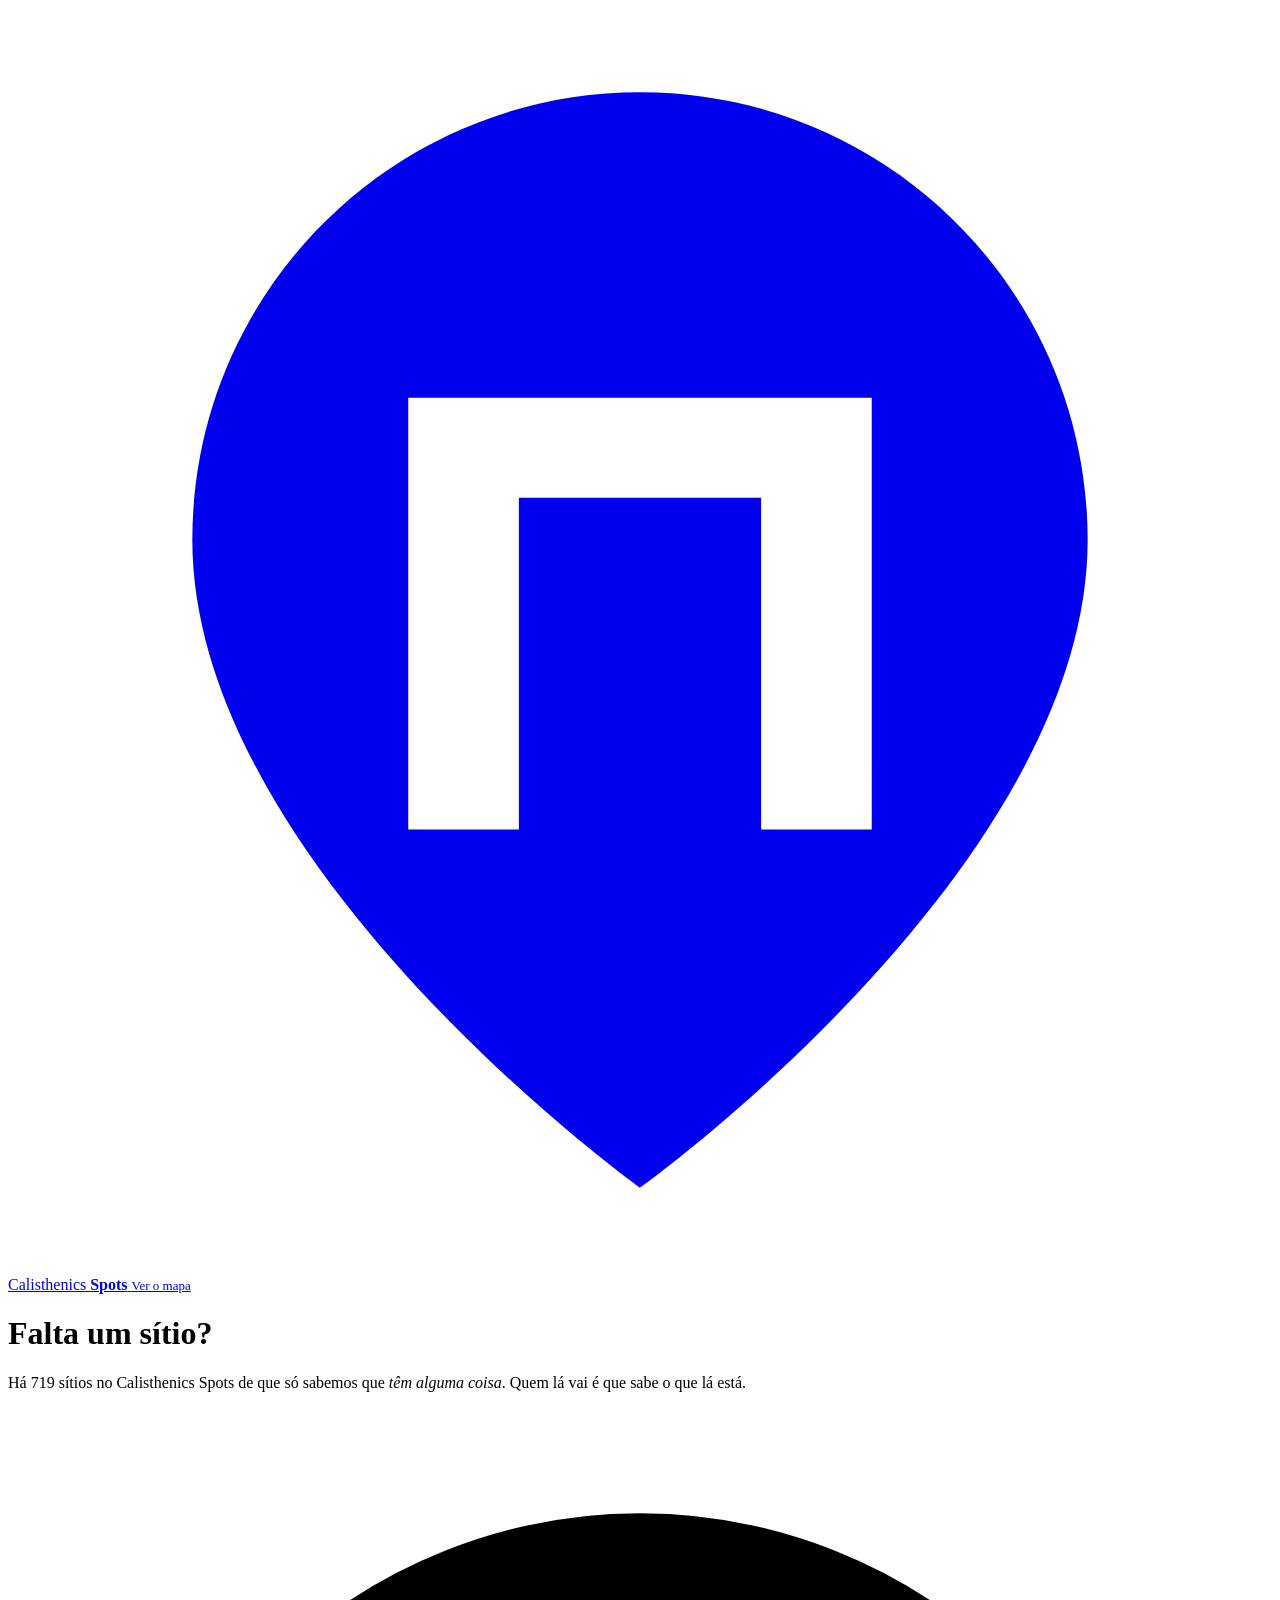
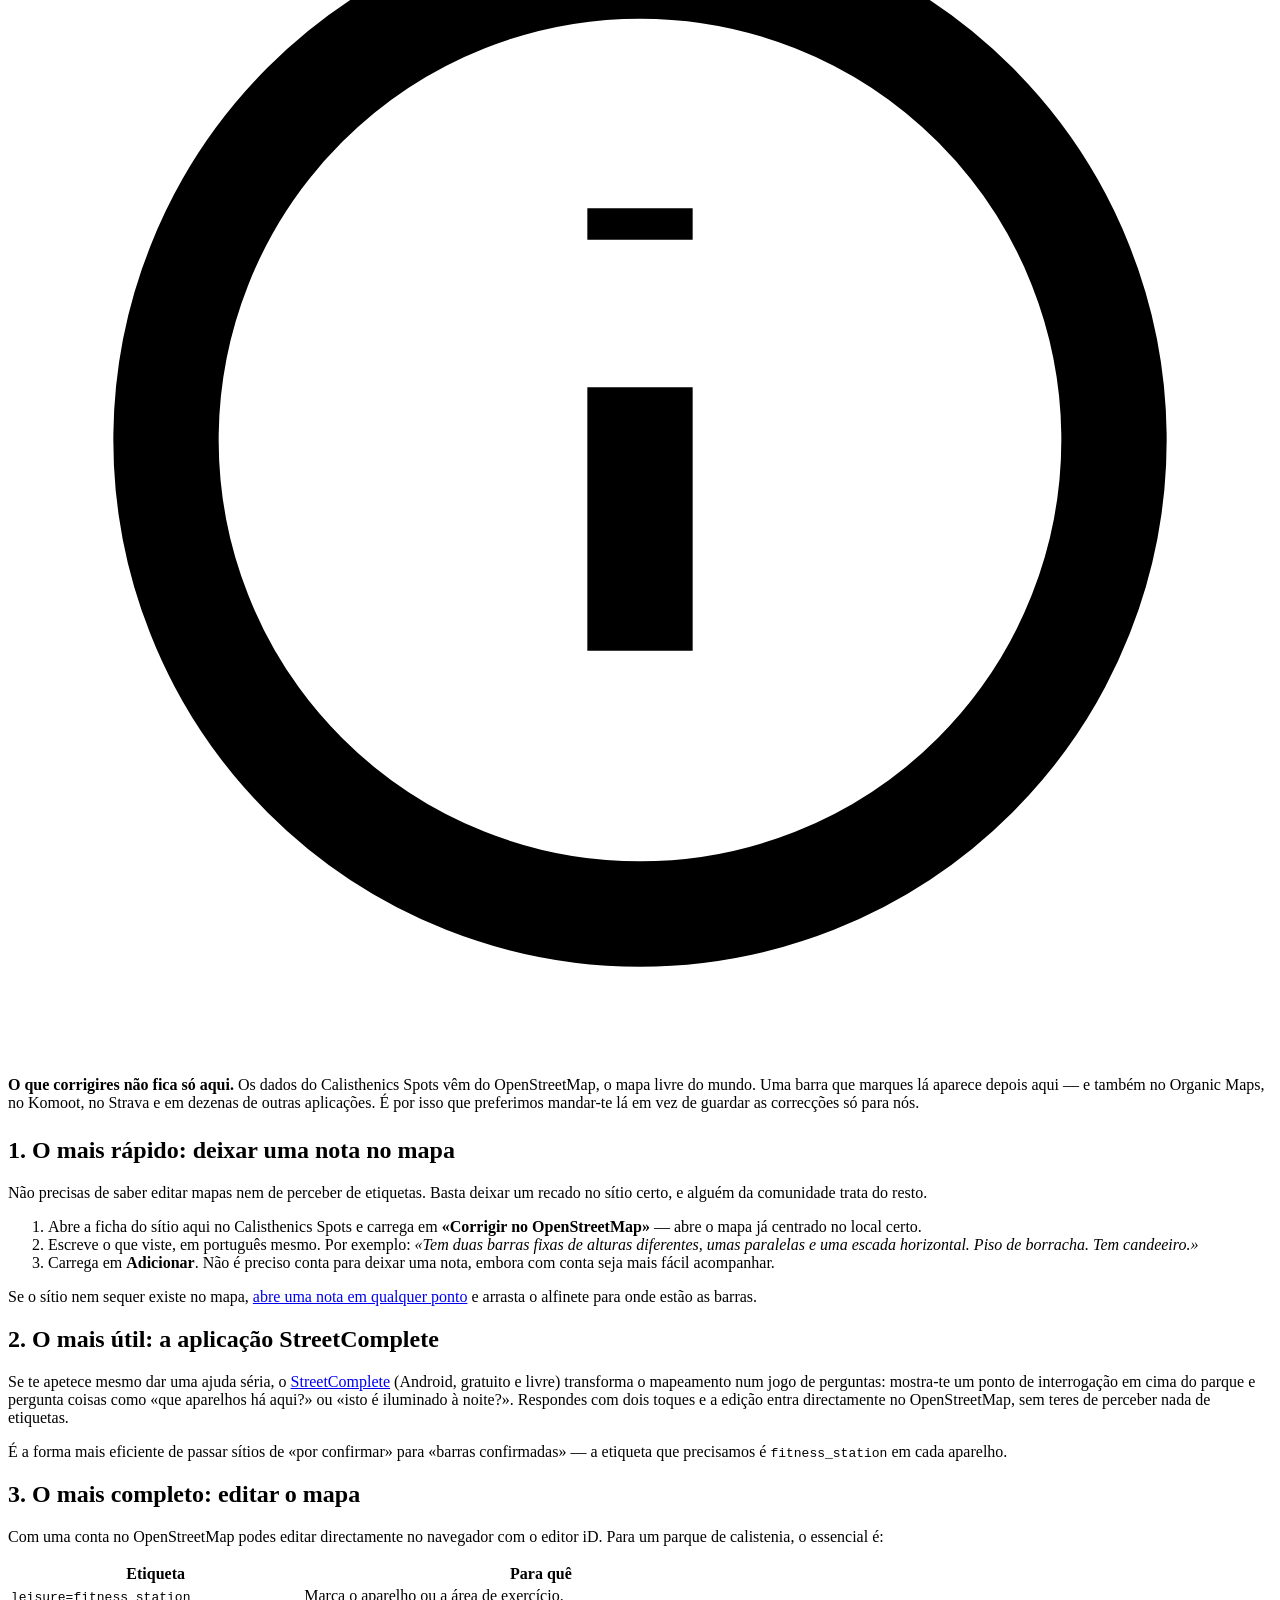
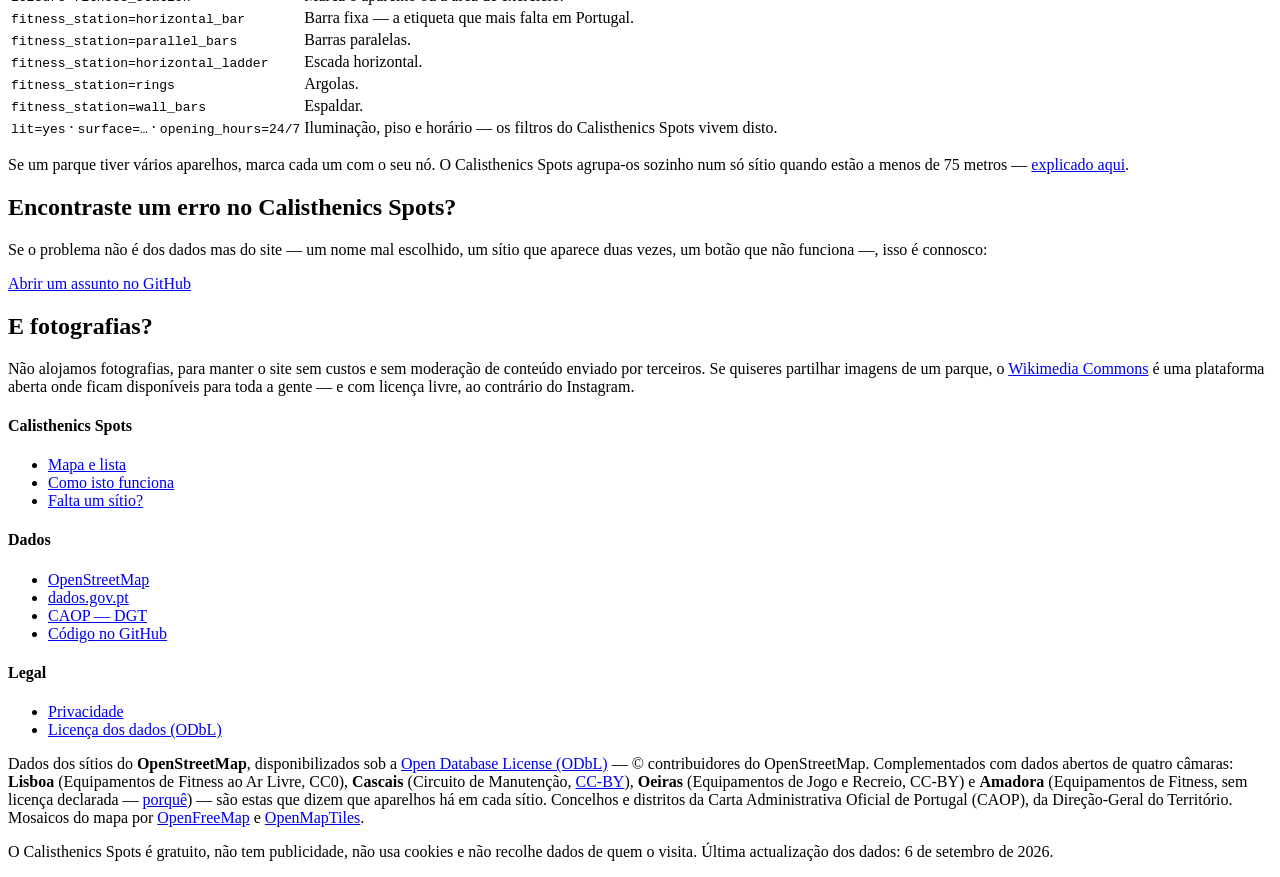
==== contribuir/index.html @ 6b3bb09b "Mais 42 sítios e mais 18 com barras confirmadas Três frentes, por ordem do que rendeu:  A AMADORA. P" ====
<!doctype html>
<html lang="pt-PT">
<head>
<meta charset="utf-8">
<meta name="viewport" content="width=device-width, initial-scale=1, viewport-fit=cover">
<title>Falta um sítio? — Calisthenics Spots</title>
<meta name="description" content="Como acrescentar barras que faltam, confirmar o equipamento de um sítio ou corrigir um erro no Calisthenics Spots.">
<link rel="canonical" href="https://renatovalente5.github.io/calisthenics-spots/contribuir/">
<meta name="theme-color" content="#F6F3EE" media="(prefers-color-scheme: light)">
<meta name="theme-color" content="#110F15" media="(prefers-color-scheme: dark)">
<meta name="color-scheme" content="light dark">
<meta property="og:type" content="article">
<meta property="og:title" content="Falta um sítio? — Calisthenics Spots">
<meta property="og:description" content="Três formas de melhorar o mapa, da mais rápida à mais completa.">
<meta property="og:url" content="https://renatovalente5.github.io/calisthenics-spots/contribuir/">
<link rel="icon" href="/calisthenics-spots/assets/img/pino.svg" type="image/svg+xml">
<link rel="stylesheet" href="/calisthenics-spots/assets/css/app.css?v=040e041e">
</head>
<body>
<header class="topo">
  <a class="marca" href="/calisthenics-spots/" aria-label="Calisthenics Spots, página inicial">
    <svg class="marca__pino" viewBox="0 0 24 24" aria-hidden="true">
      <path fill="currentColor" fill-rule="evenodd" d="M12 1.6c-4.7 0-8.5 3.8-8.5 8.5 0 6.2 8.5 12.3 8.5 12.3s8.5-6.1 8.5-12.3c0-4.7-3.8-8.5-8.5-8.5zM7.6 7.4H16.4V15.6H14.3V9.3H9.7V15.6H7.6Z"/>
    </svg>
    <span class="marca__nome">Calisthenics <b>Spots</b></span>
  </a>
  <span style="flex:1 1 auto"></span>
  <a class="botao botao--fantasma" href="/calisthenics-spots/" style="height:36px;font-size:.8125rem">Ver o mapa</a>
</header>

<main class="texto">
  <h1>Falta um sítio?</h1>
  <p class="sub">Há 719 sítios no Calisthenics Spots de que só sabemos que
  <em>têm alguma coisa</em>. Quem lá vai é que sabe o que lá está.</p>

  <div class="aviso" style="margin-bottom:1.6rem">
    <svg viewBox="0 0 24 24" fill="none" stroke="currentColor" stroke-width="2" aria-hidden="true"><circle cx="12" cy="12" r="9"/><path d="M12 11v5M12 7.6v.6"/></svg>
    <span><strong>O que corrigires não fica só aqui.</strong> Os dados do Calisthenics Spots
    vêm do OpenStreetMap, o mapa livre do mundo. Uma barra que marques lá aparece
    depois aqui — e também no Organic Maps, no Komoot, no Strava e em dezenas de
    outras aplicações. É por isso que preferimos mandar-te lá em vez de guardar as
    correcções só para nós.</span>
  </div>

  <h2>1. O mais rápido: deixar uma nota no mapa</h2>
  <p>Não precisas de saber editar mapas nem de perceber de etiquetas. Basta deixar
  um recado no sítio certo, e alguém da comunidade trata do resto.</p>
  <ol>
    <li>Abre a ficha do sítio aqui no Calisthenics Spots e carrega em
      <strong>«Corrigir no OpenStreetMap»</strong> — abre o mapa já centrado no
      local certo.</li>
    <li>Escreve o que viste, em português mesmo. Por exemplo:
      <em>«Tem duas barras fixas de alturas diferentes, umas paralelas e uma
      escada horizontal. Piso de borracha. Tem candeeiro.»</em></li>
    <li>Carrega em <strong>Adicionar</strong>. Não é preciso conta para deixar uma
      nota, embora com conta seja mais fácil acompanhar.</li>
  </ol>
  <p>Se o sítio nem sequer existe no mapa,
  <a href="https://www.openstreetmap.org/note/new" rel="noopener">abre uma nota
  em qualquer ponto</a> e arrasta o alfinete para onde estão as barras.</p>

  <h2>2. O mais útil: a aplicação StreetComplete</h2>
  <p>Se te apetece mesmo dar uma ajuda séria, o
  <a href="https://streetcomplete.app/" rel="noopener">StreetComplete</a> (Android,
  gratuito e livre) transforma o mapeamento num jogo de perguntas: mostra-te um
  ponto de interrogação em cima do parque e pergunta coisas como «que aparelhos
  há aqui?» ou «isto é iluminado à noite?». Respondes com dois toques e a edição
  entra directamente no OpenStreetMap, sem teres de perceber nada de etiquetas.</p>
  <p>É a forma mais eficiente de passar sítios de «por confirmar» para «barras
  confirmadas» — a etiqueta que precisamos é <code>fitness_station</code> em cada
  aparelho.</p>

  <h2>3. O mais completo: editar o mapa</h2>
  <p>Com uma conta no OpenStreetMap podes editar directamente no navegador com o
  editor iD. Para um parque de calistenia, o essencial é:</p>
  <div class="tabela-rolar">
  <table>
    <thead><tr><th>Etiqueta</th><th>Para quê</th></tr></thead>
    <tbody>
      <tr><td><code>leisure=fitness_station</code></td><td>Marca o aparelho ou a área de exercício.</td></tr>
      <tr><td><code>fitness_station=horizontal_bar</code></td><td>Barra fixa — a etiqueta que mais falta em Portugal.</td></tr>
      <tr><td><code>fitness_station=parallel_bars</code></td><td>Barras paralelas.</td></tr>
      <tr><td><code>fitness_station=horizontal_ladder</code></td><td>Escada horizontal.</td></tr>
      <tr><td><code>fitness_station=rings</code></td><td>Argolas.</td></tr>
      <tr><td><code>fitness_station=wall_bars</code></td><td>Espaldar.</td></tr>
      <tr><td><code>lit=yes</code> · <code>surface=…</code> · <code>opening_hours=24/7</code></td>
        <td>Iluminação, piso e horário — os filtros do Calisthenics Spots vivem disto.</td></tr>
    </tbody>
  </table>
  </div>
  <p>Se um parque tiver vários aparelhos, marca cada um com o seu nó. O Calisthenics Spots
  agrupa-os sozinho num só sítio quando estão a menos de 75 metros —
  <a href="/calisthenics-spots/sobre/">explicado aqui</a>.</p>

  <h2>Encontraste um erro no Calisthenics Spots?</h2>
  <p>Se o problema não é dos dados mas do site — um nome mal escolhido, um sítio
  que aparece duas vezes, um botão que não funciona —, isso é connosco:</p>
  <p><a class="botao" href="https://github.com/renatovalente5/calisthenics-spots/issues/new" rel="noopener">
    Abrir um assunto no GitHub</a></p>

  <h2>E fotografias?</h2>
  <p>Não alojamos fotografias, para manter o site sem custos e sem moderação de
  conteúdo enviado por terceiros. Se quiseres partilhar imagens de um parque, o
  <a href="https://commons.wikimedia.org/" rel="noopener">Wikimedia Commons</a>
  é uma plataforma aberta onde ficam disponíveis para toda a gente — e com
  licença livre, ao contrário do Instagram.</p>
</main>

<footer class="rodape">
  <div class="rodape__grelha">
    <div>
      <h4>Calisthenics Spots</h4>
      <ul>
        <li><a href="/calisthenics-spots/">Mapa e lista</a></li>
        <li><a href="/calisthenics-spots/sobre/">Como isto funciona</a></li>
        <li><a href="/calisthenics-spots/contribuir/">Falta um sítio?</a></li>
      </ul>
    </div>
    <div>
      <h4>Dados</h4>
      <ul>
        <li><a href="https://www.openstreetmap.org/" rel="noopener">OpenStreetMap</a></li>
        <li><a href="https://dados.gov.pt/" rel="noopener">dados.gov.pt</a></li>
        <li><a href="https://www.dgterritorio.gov.pt/cartografia/cartografia-tematica/caop" rel="noopener">CAOP — DGT</a></li>
        <li><a href="https://github.com/renatovalente5/calisthenics-spots" rel="noopener">Código no GitHub</a></li>
      </ul>
    </div>
    <div>
      <h4>Legal</h4>
      <ul>
        <li><a href="/calisthenics-spots/privacidade/">Privacidade</a></li>
        <li><a href="https://opendatacommons.org/licenses/odbl/1-0/" rel="noopener">Licença dos dados (ODbL)</a></li>
      </ul>
    </div>
  </div>
  <div class="rodape__fim">
    <p>Dados dos sítios do <strong>OpenStreetMap</strong>, disponibilizados sob a
    <a href="https://opendatacommons.org/licenses/odbl/1-0/" rel="noopener">Open Database License (ODbL)</a>
    — © contribuidores do OpenStreetMap. Complementados com dados abertos de quatro
    câmaras: <strong>Lisboa</strong> (Equipamentos de Fitness ao Ar Livre, CC0),
    <strong>Cascais</strong> (Circuito de Manutenção,
    <a href="https://creativecommons.org/licenses/by/4.0/deed.pt" rel="noopener">CC-BY</a>),
    <strong>Oeiras</strong> (Equipamentos de Jogo e Recreio, CC-BY) e
    <strong>Amadora</strong> (Equipamentos de Fitness, sem licença declarada —
    <a href="/calisthenics-spots/sobre/">porquê</a>) —
    são estas que dizem que aparelhos há em cada sítio.
    Concelhos e distritos da Carta Administrativa
    Oficial de Portugal (CAOP), da Direção-Geral do Território. Mosaicos do mapa por
    <a href="https://openfreemap.org/" rel="noopener">OpenFreeMap</a> e
    <a href="https://openmaptiles.org/" rel="noopener">OpenMapTiles</a>.</p>
    <p>O Calisthenics Spots é gratuito, não tem publicidade, não usa cookies e não recolhe
    dados de quem o visita. Última actualização dos dados: 6 de setembro de 2026.</p>
  </div>
</footer>
</body>
</html>
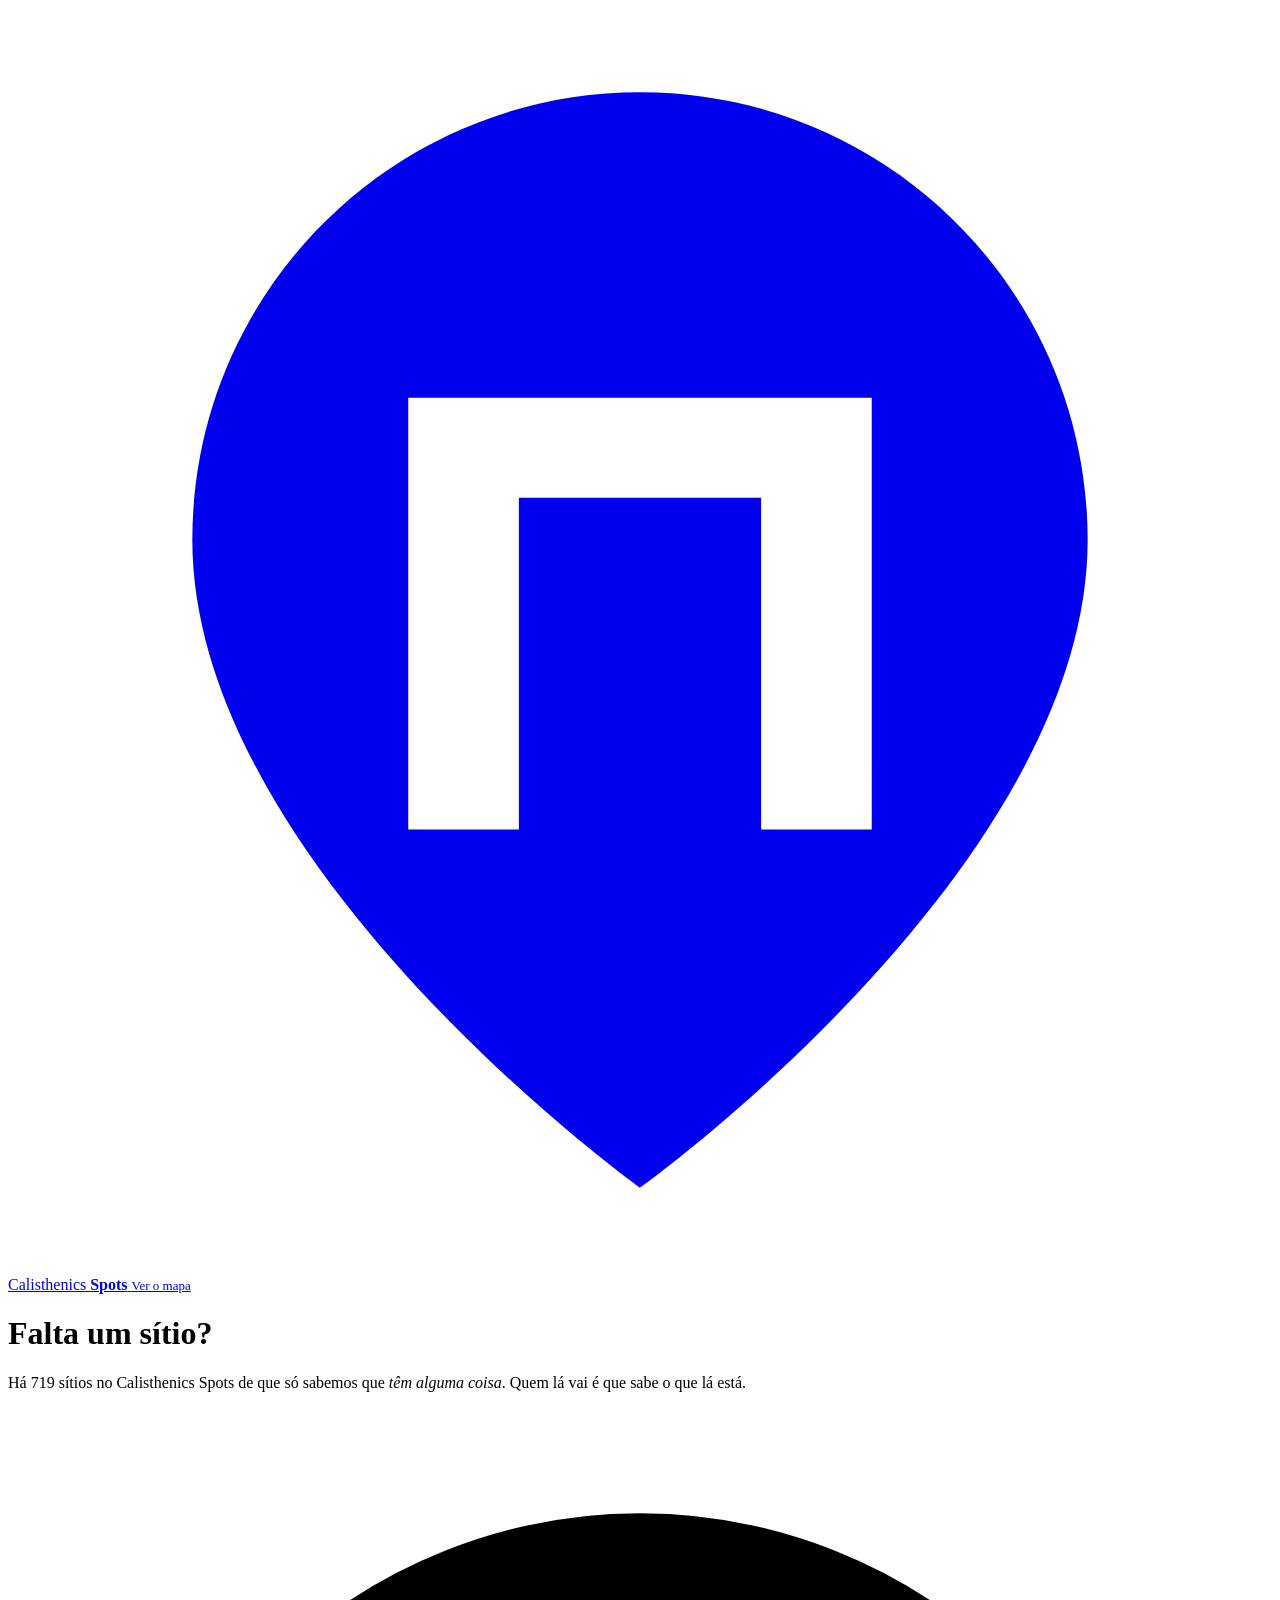
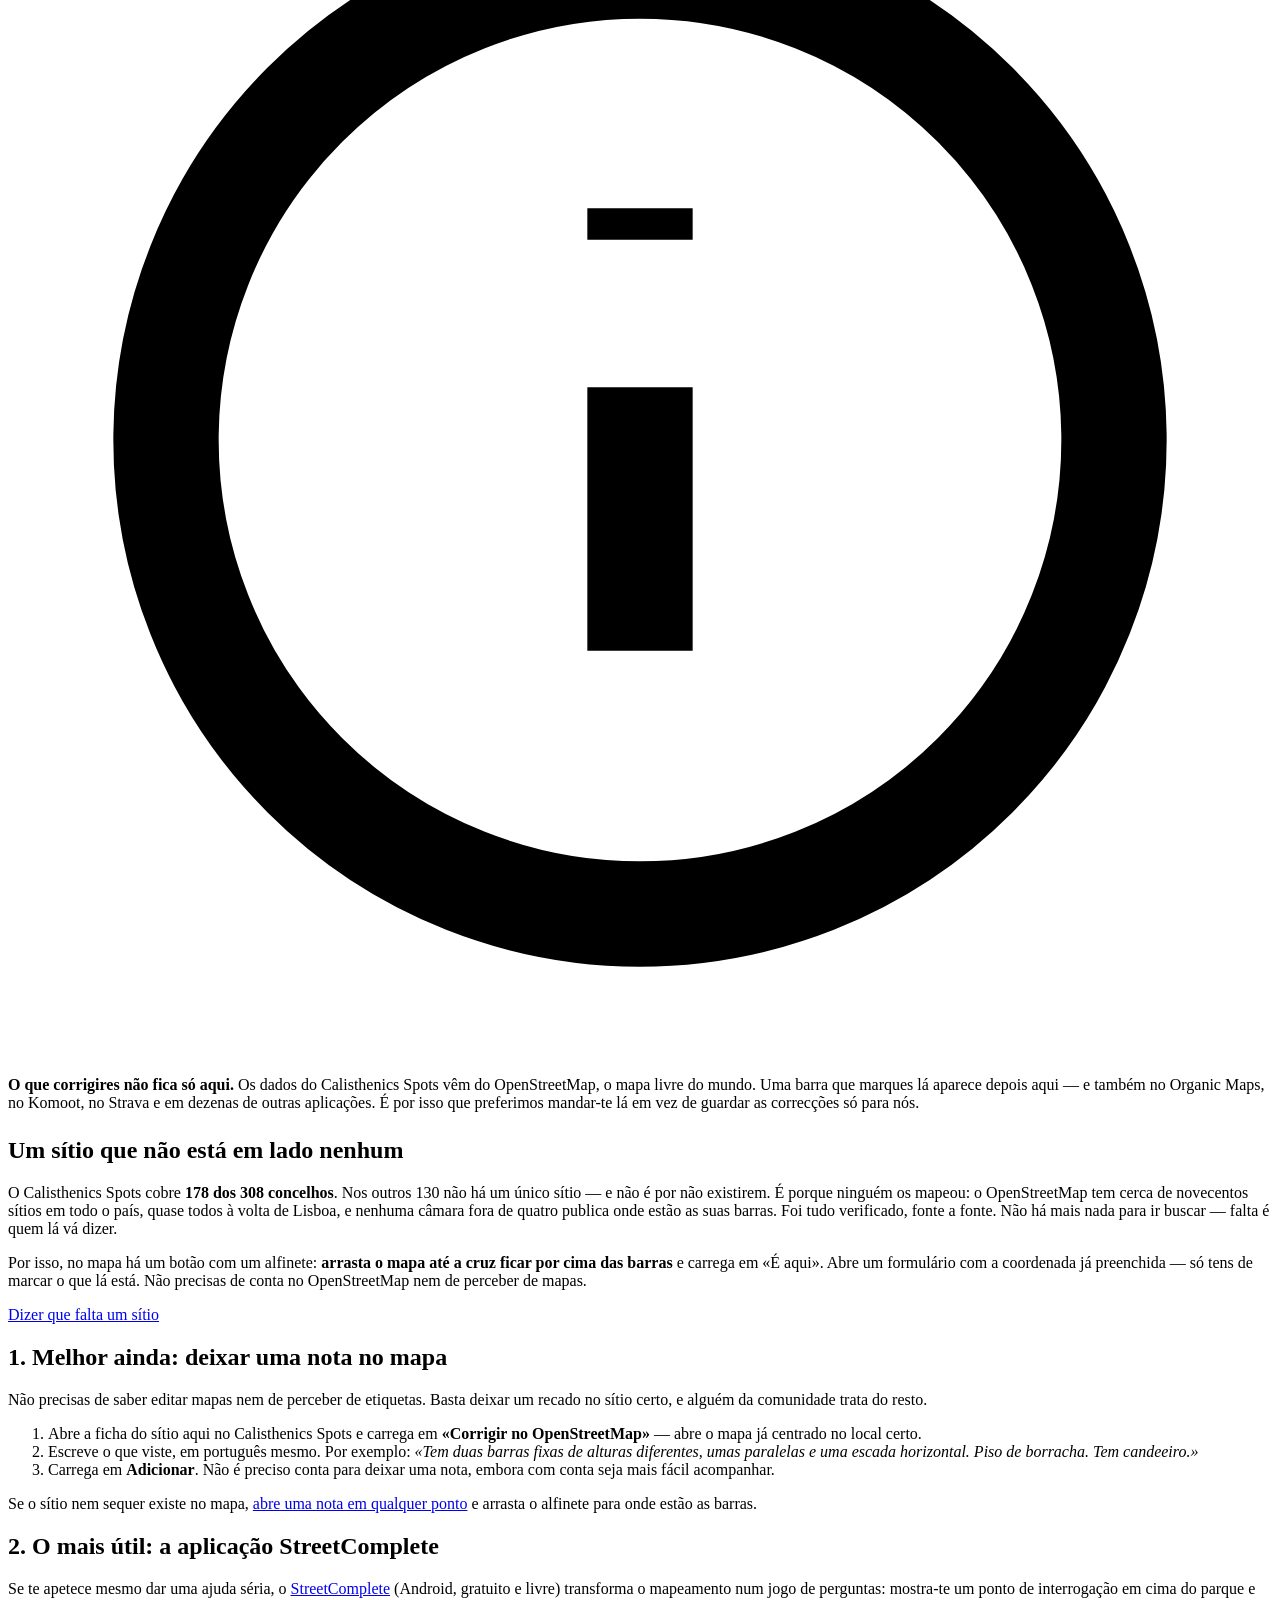
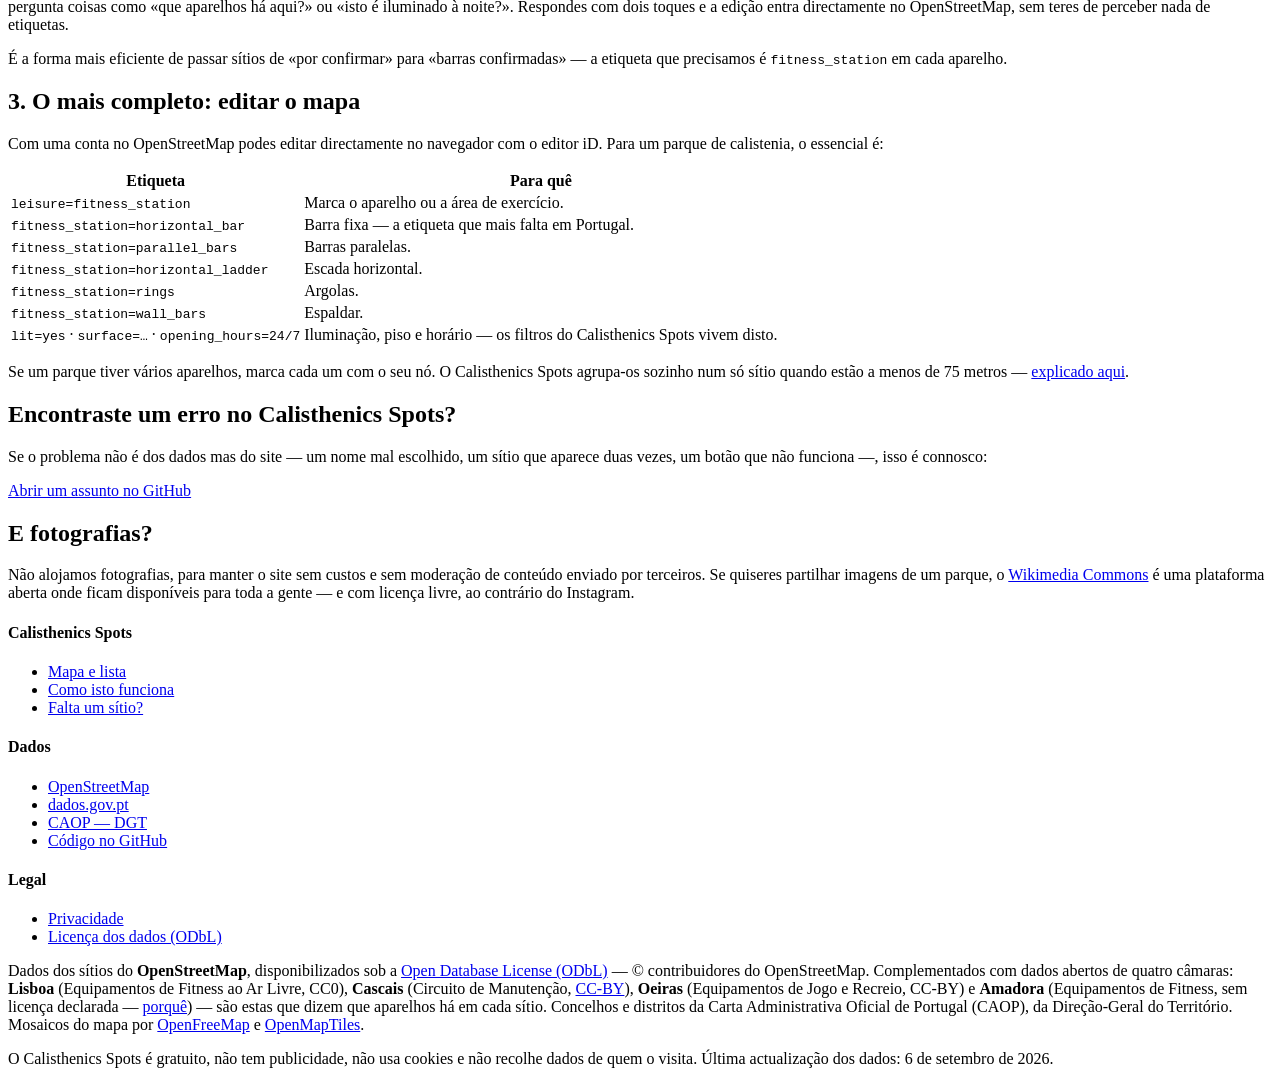
==== commit 0ccb2e6e: "A mira: pôr no mapa os sítios que só as pessoas sabem Procurei mais fontes e não há. Fica registado " ====
--- a/contribuir/index.html
+++ b/contribuir/index.html
@@ -14,7 +14,7 @@
 <meta property="og:description" content="Três formas de melhorar o mapa, da mais rápida à mais completa.">
 <meta property="og:url" content="https://renatovalente5.github.io/calisthenics-spots/contribuir/">
 <link rel="icon" href="/calisthenics-spots/assets/img/pino.svg" type="image/svg+xml">
-<link rel="stylesheet" href="/calisthenics-spots/assets/css/app.css?v=040e041e">
+<link rel="stylesheet" href="/calisthenics-spots/assets/css/app.css?v=e36d9c7b">
 </head>
 <body>
 <header class="topo">
@@ -42,7 +42,20 @@
     correcções só para nós.</span>
   </div>
 
-  <h2>1. O mais rápido: deixar uma nota no mapa</h2>
+  <h2>Um sítio que não está em lado nenhum</h2>
+  <p>O Calisthenics Spots cobre <strong>178 dos 308 concelhos</strong>.
+  Nos outros 130 não há um único sítio — e não é por não existirem. É porque
+  ninguém os mapeou: o OpenStreetMap tem cerca de novecentos sítios em todo o país,
+  quase todos à volta de Lisboa, e nenhuma câmara fora de quatro publica onde estão
+  as suas barras. Foi tudo verificado, fonte a fonte. Não há mais nada para ir
+  buscar — falta é quem lá vá dizer.</p>
+  <p>Por isso, no mapa há um botão com um alfinete: <strong>arrasta o mapa até a
+  cruz ficar por cima das barras</strong> e carrega em «É aqui». Abre um formulário
+  com a coordenada já preenchida — só tens de marcar o que lá está. Não precisas de
+  conta no OpenStreetMap nem de perceber de mapas.</p>
+  <p><a class="botao" href="https://github.com/renatovalente5/calisthenics-spots/issues/new?template=novo-sitio.yml" rel="noopener">Dizer que falta um sítio</a></p>
+
+  <h2>1. Melhor ainda: deixar uma nota no mapa</h2>
   <p>Não precisas de saber editar mapas nem de perceber de etiquetas. Basta deixar
   um recado no sítio certo, e alguém da comunidade trata do resto.</p>
   <ol>
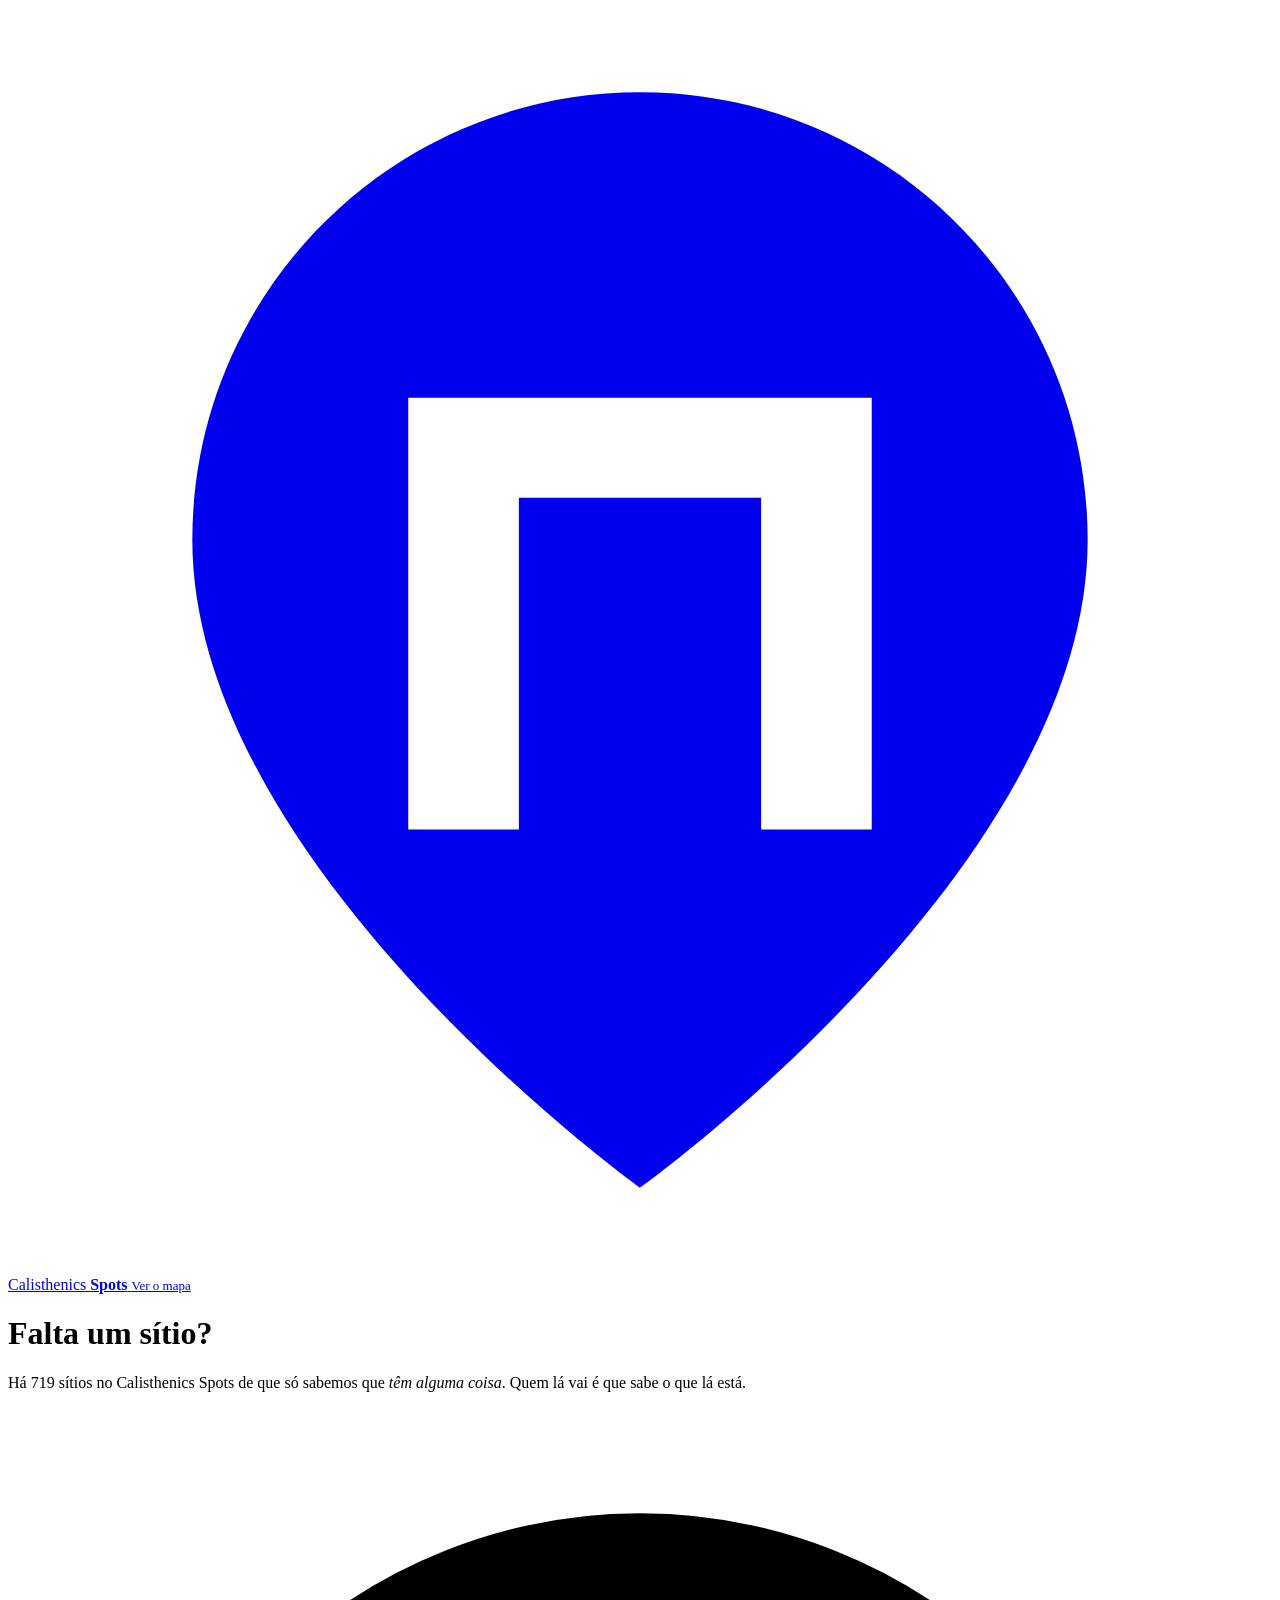
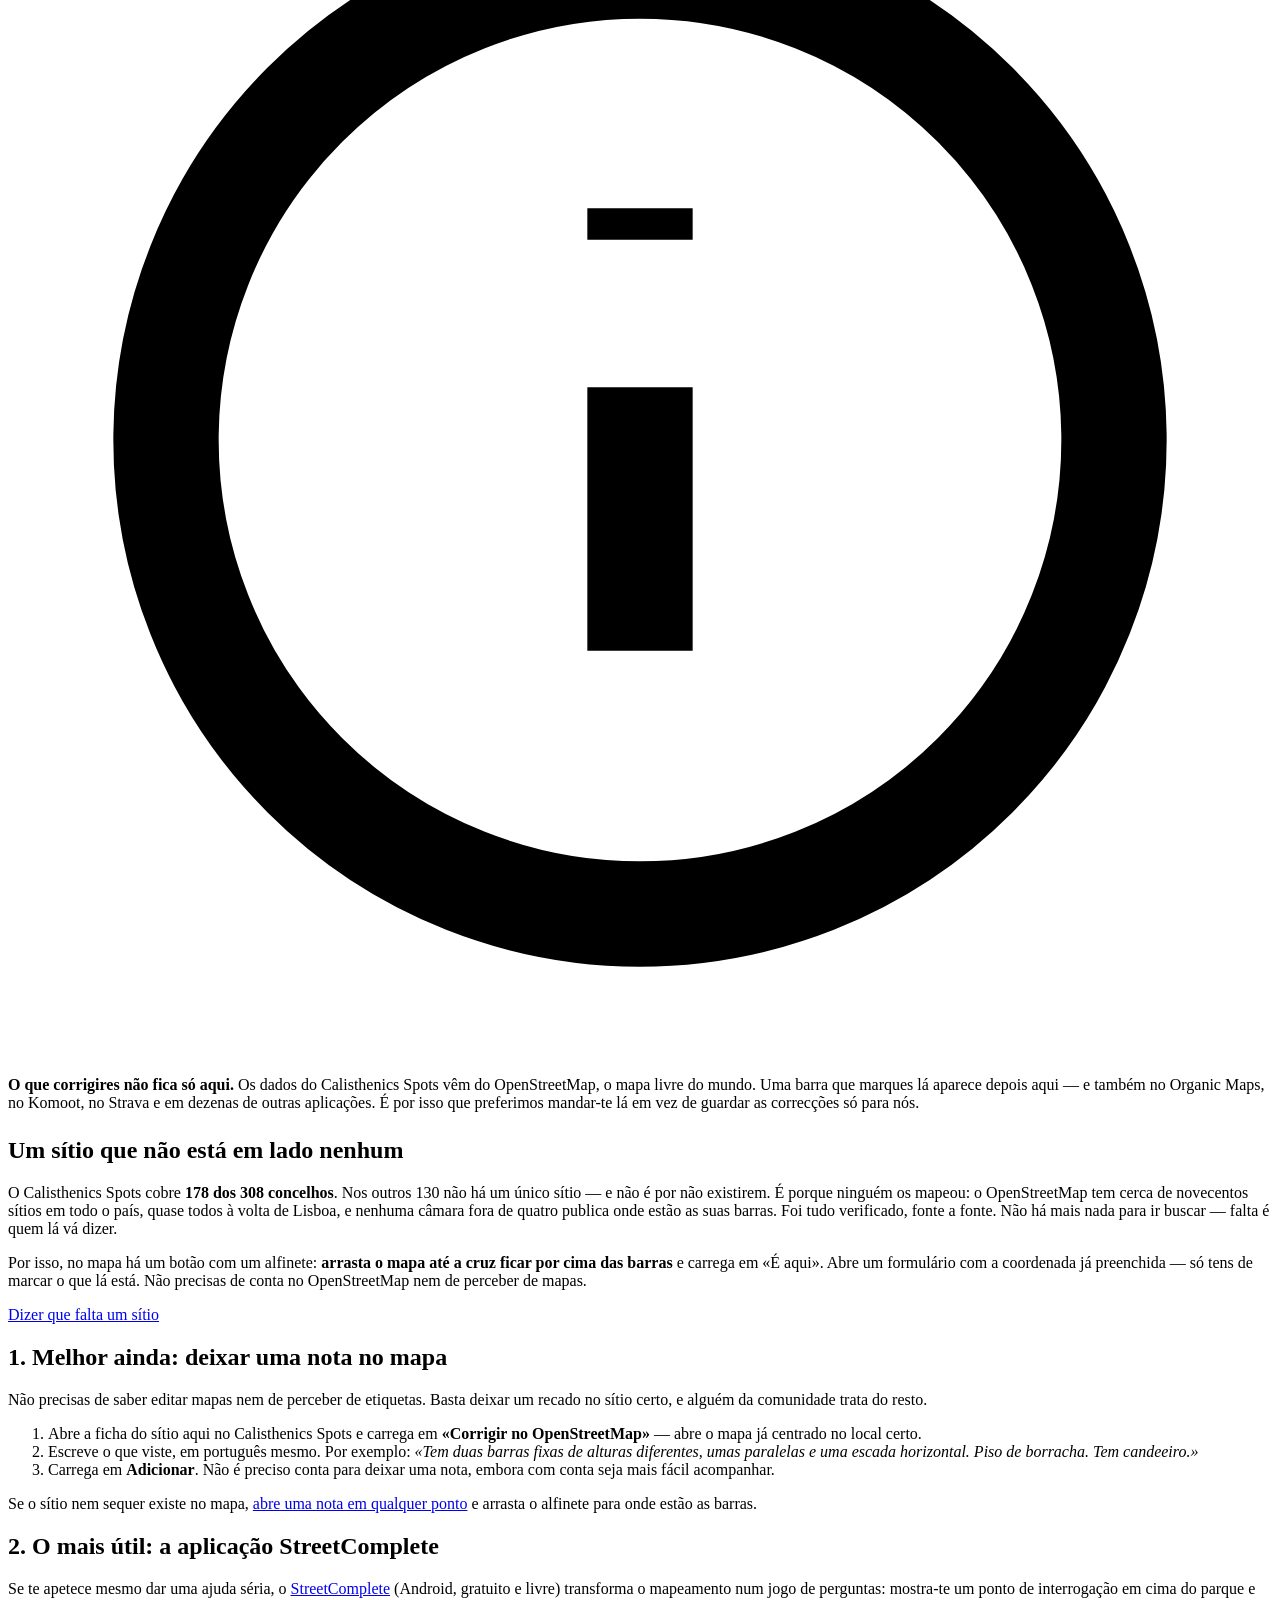
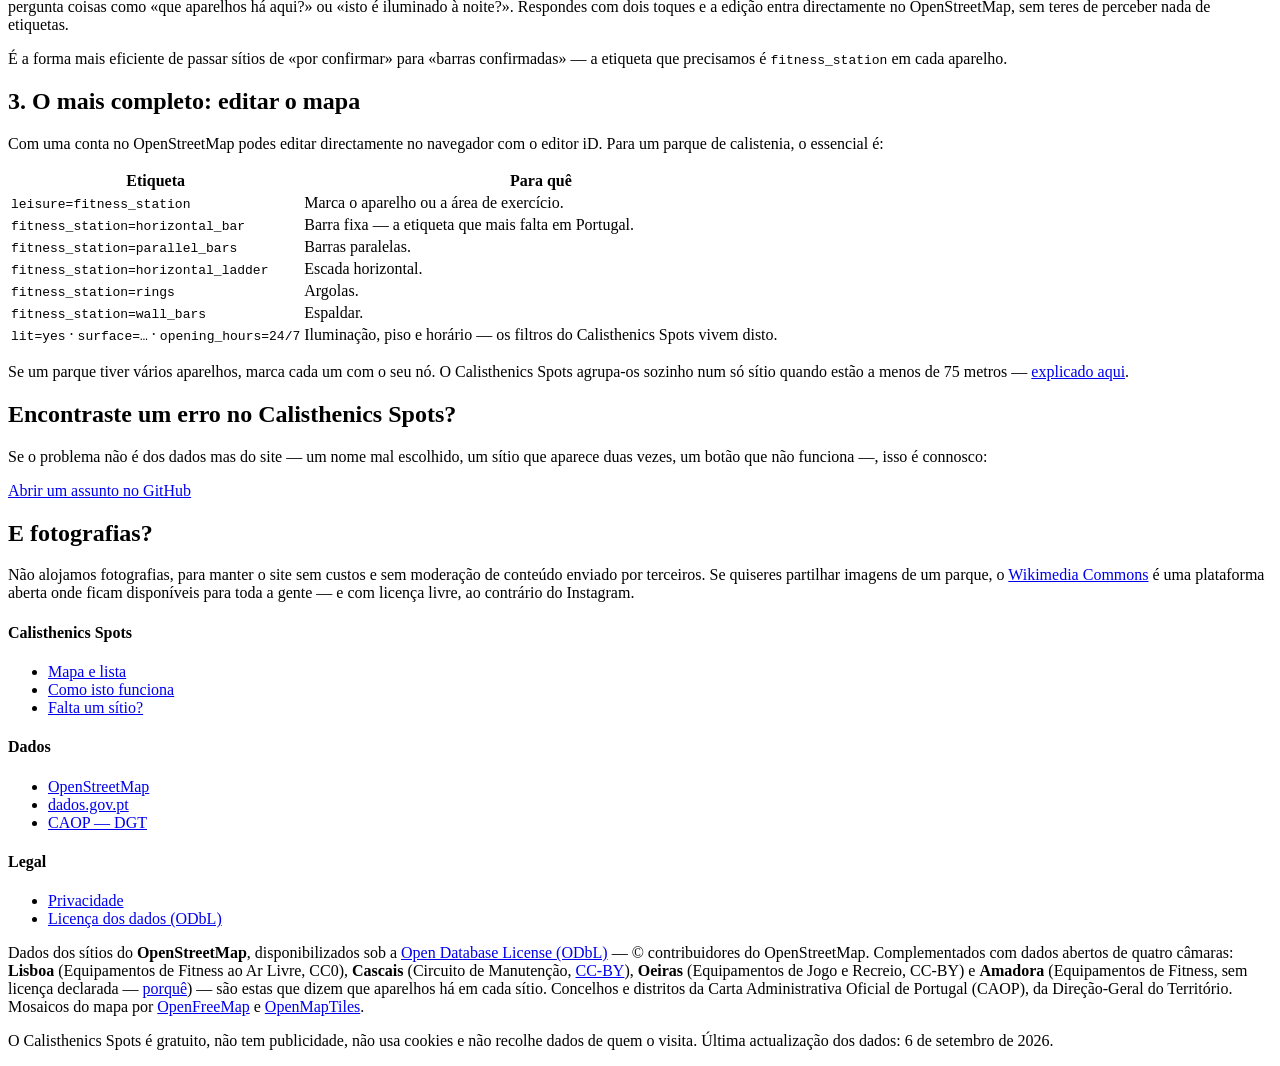
==== commit 9b511080: "Identificadores estáveis: o #s=5 de ontem deixa de abrir outro parque Cada sítio era conhecido pela " ====
--- a/contribuir/index.html
+++ b/contribuir/index.html
@@ -14,7 +14,7 @@
 <meta property="og:description" content="Três formas de melhorar o mapa, da mais rápida à mais completa.">
 <meta property="og:url" content="https://renatovalente5.github.io/calisthenics-spots/contribuir/">
 <link rel="icon" href="/calisthenics-spots/assets/img/pino.svg" type="image/svg+xml">
-<link rel="stylesheet" href="/calisthenics-spots/assets/css/app.css?v=e36d9c7b">
+<link rel="stylesheet" href="/calisthenics-spots/assets/css/app.css?v=7b9a22ff">
 </head>
 <body>
 <header class="topo">
@@ -135,7 +135,6 @@
         <li><a href="https://www.openstreetmap.org/" rel="noopener">OpenStreetMap</a></li>
         <li><a href="https://dados.gov.pt/" rel="noopener">dados.gov.pt</a></li>
         <li><a href="https://www.dgterritorio.gov.pt/cartografia/cartografia-tematica/caop" rel="noopener">CAOP — DGT</a></li>
-        <li><a href="https://github.com/renatovalente5/calisthenics-spots" rel="noopener">Código no GitHub</a></li>
       </ul>
     </div>
     <div>
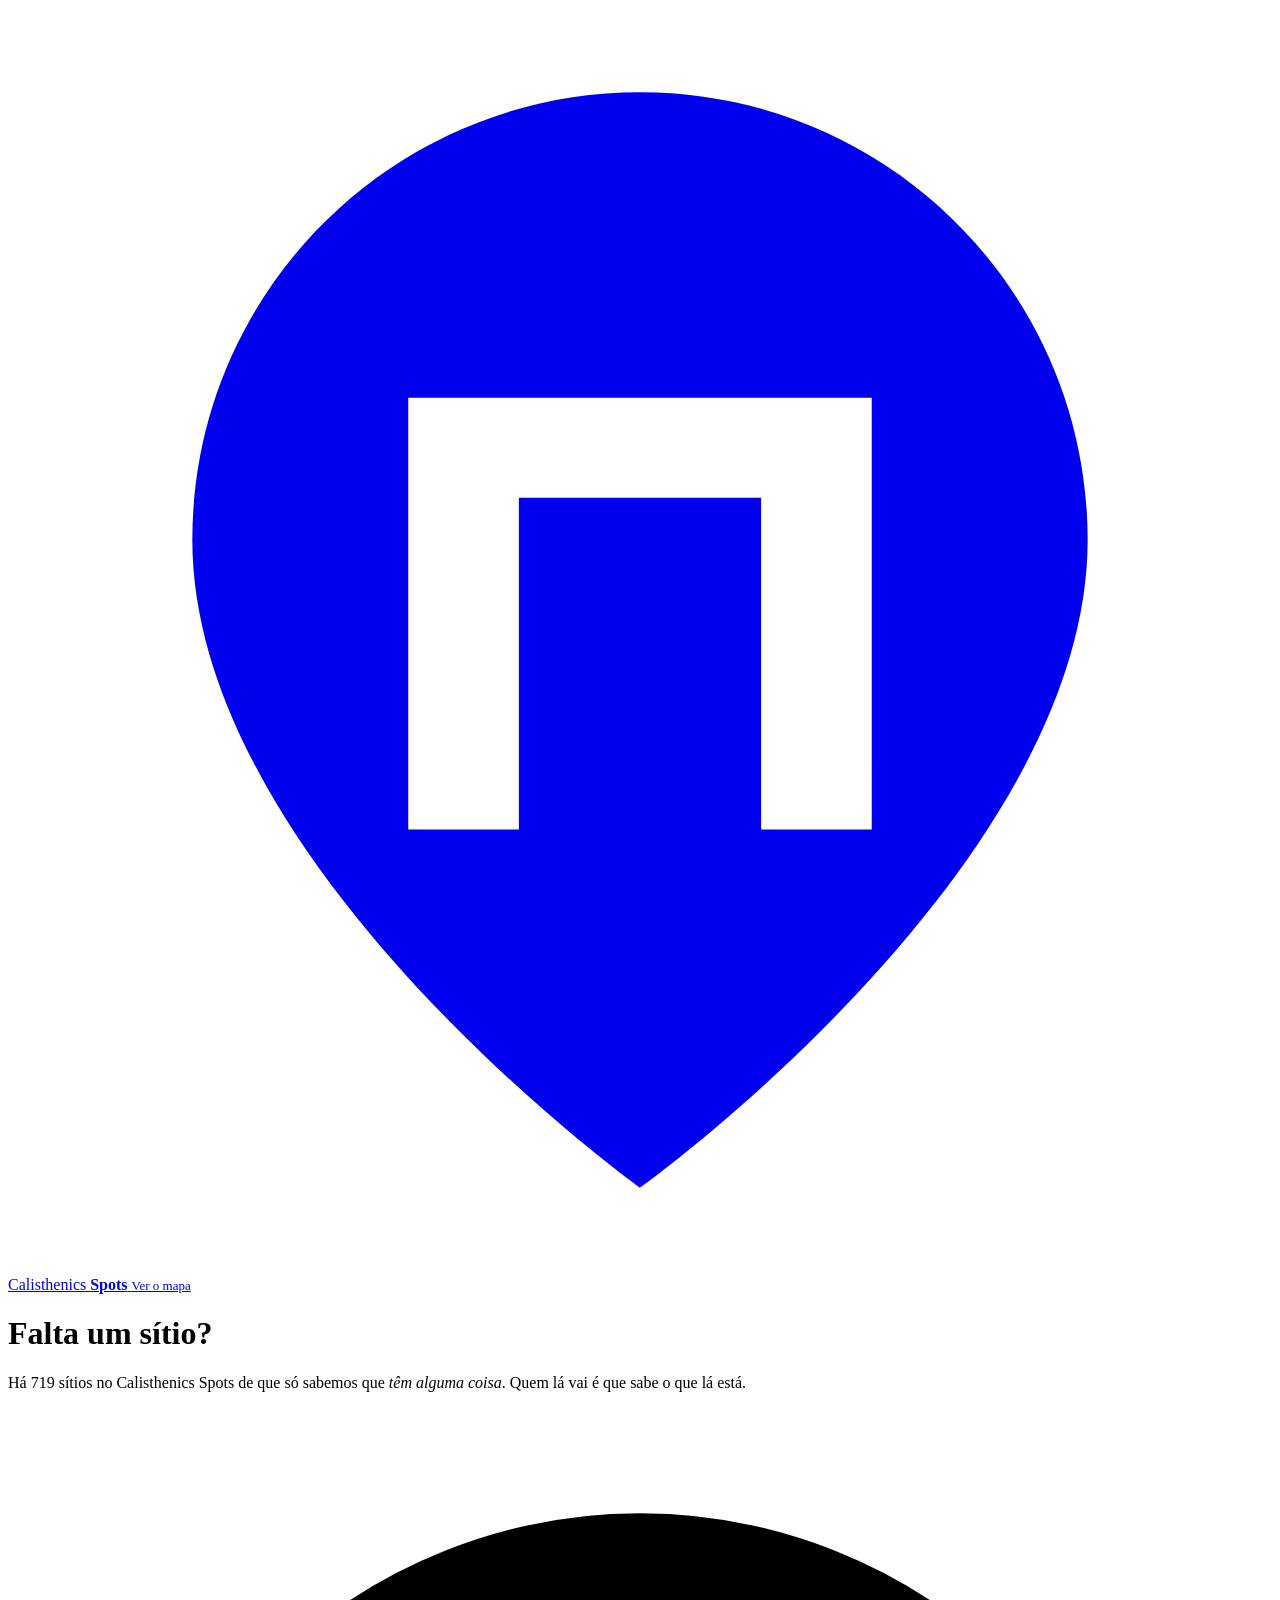
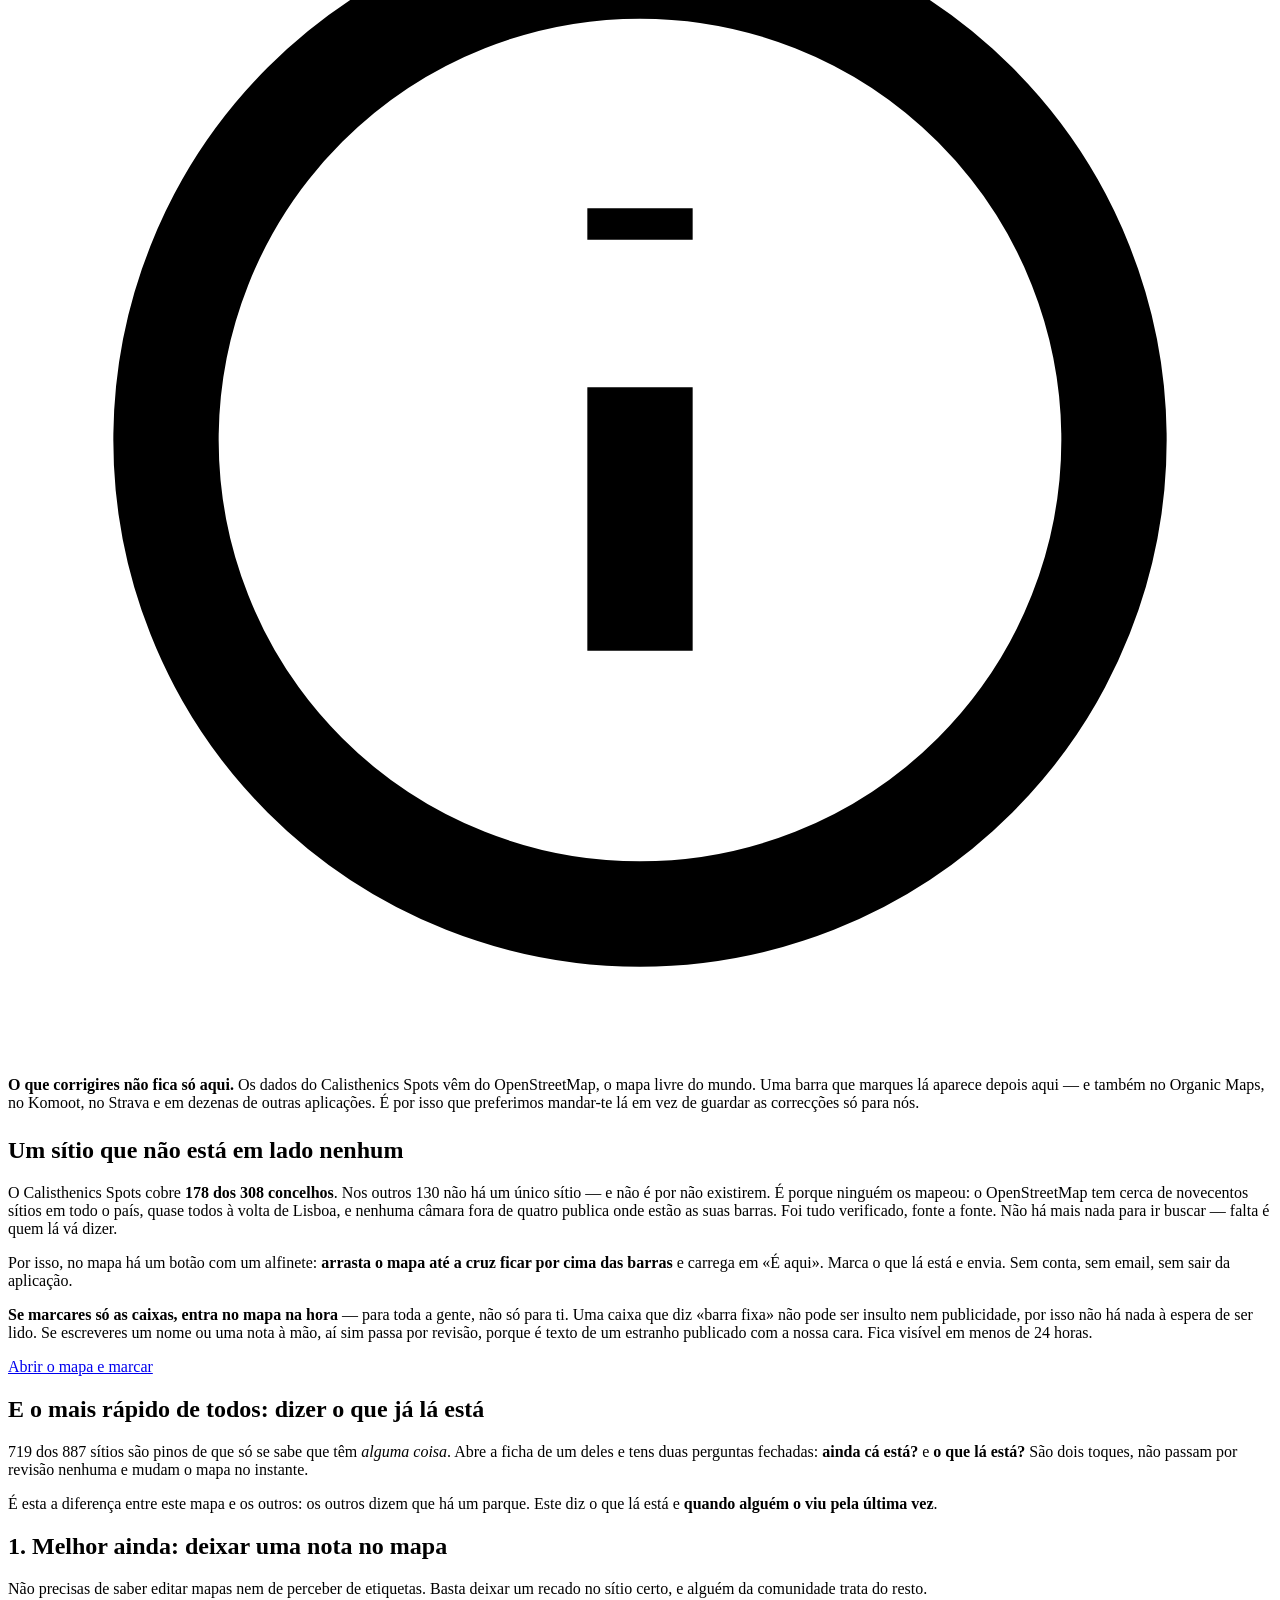
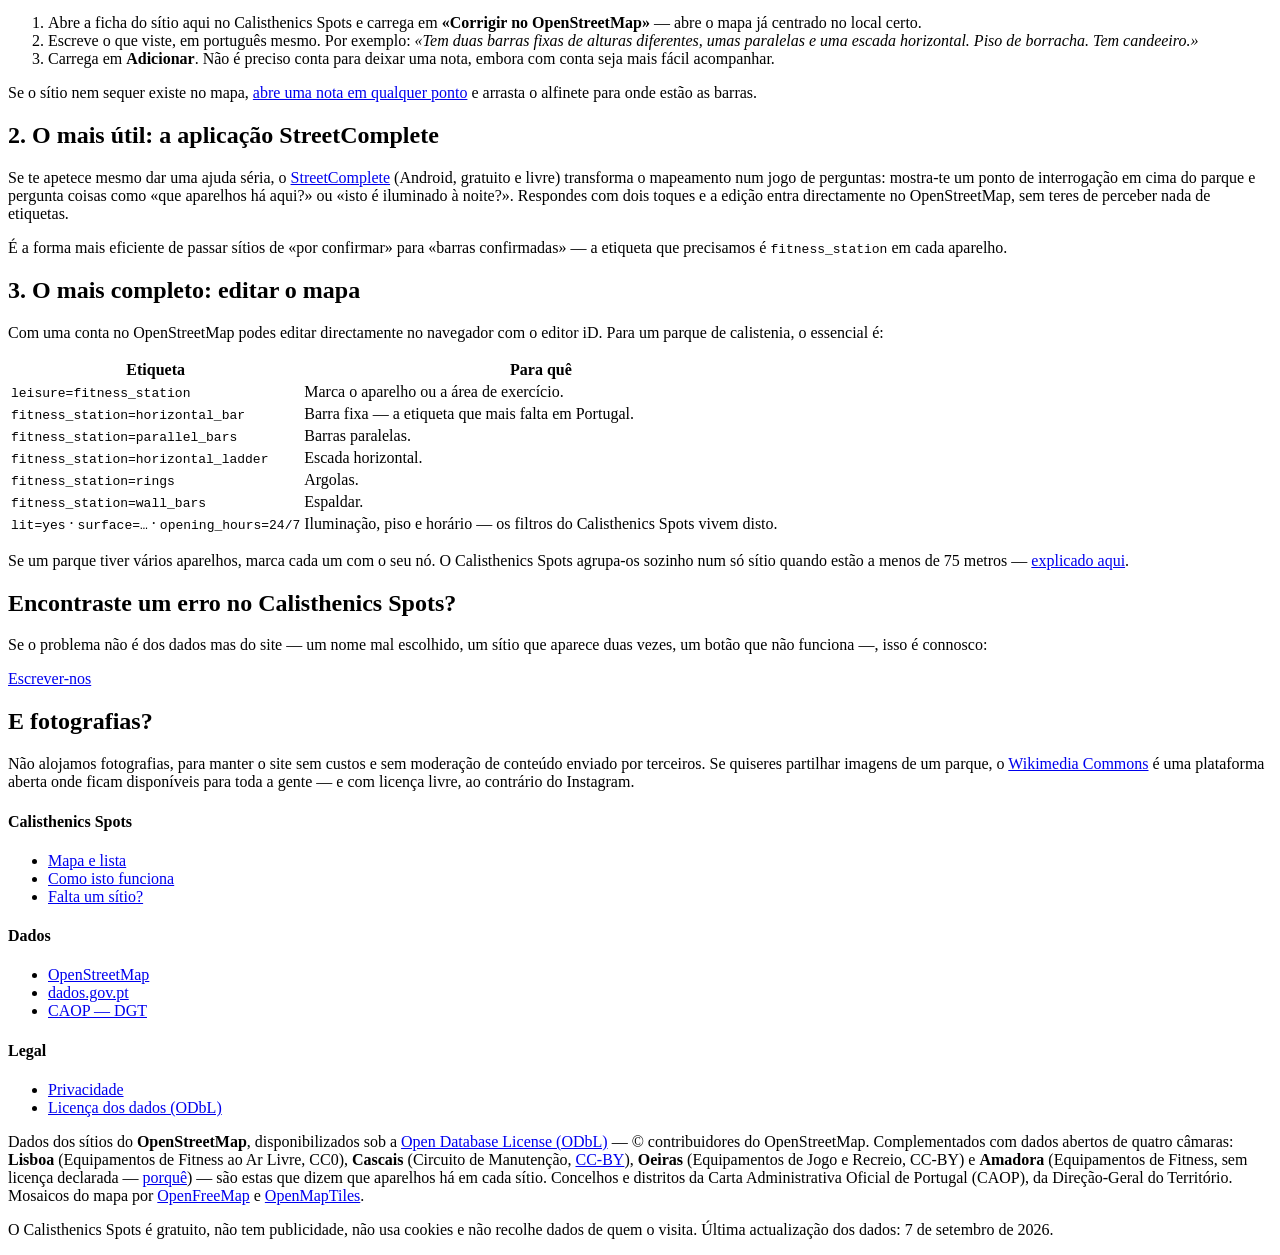
==== commit d2181bc0: "A aplicação passa a receber o que só as pessoas sabem A investigação (12 agentes, tudo com fonte) re" ====
--- a/contribuir/index.html
+++ b/contribuir/index.html
@@ -14,7 +14,7 @@
 <meta property="og:description" content="Três formas de melhorar o mapa, da mais rápida à mais completa.">
 <meta property="og:url" content="https://renatovalente5.github.io/calisthenics-spots/contribuir/">
 <link rel="icon" href="/calisthenics-spots/assets/img/pino.svg" type="image/svg+xml">
-<link rel="stylesheet" href="/calisthenics-spots/assets/css/app.css?v=7b9a22ff">
+<link rel="stylesheet" href="/calisthenics-spots/assets/css/app.css?v=06d1412e">
 </head>
 <body>
 <header class="topo">
@@ -50,10 +50,22 @@
   as suas barras. Foi tudo verificado, fonte a fonte. Não há mais nada para ir
   buscar — falta é quem lá vá dizer.</p>
   <p>Por isso, no mapa há um botão com um alfinete: <strong>arrasta o mapa até a
-  cruz ficar por cima das barras</strong> e carrega em «É aqui». Abre um formulário
-  com a coordenada já preenchida — só tens de marcar o que lá está. Não precisas de
-  conta no OpenStreetMap nem de perceber de mapas.</p>
-  <p><a class="botao" href="https://github.com/renatovalente5/calisthenics-spots/issues/new?template=novo-sitio.yml" rel="noopener">Dizer que falta um sítio</a></p>
+  cruz ficar por cima das barras</strong> e carrega em «É aqui». Marca o que lá
+  está e envia. Sem conta, sem email, sem sair da aplicação.</p>
+  <p><strong>Se marcares só as caixas, entra no mapa na hora</strong> — para toda
+  a gente, não só para ti. Uma caixa que diz «barra fixa» não pode ser insulto nem
+  publicidade, por isso não há nada à espera de ser lido. Se escreveres um nome ou
+  uma nota à mão, aí sim passa por revisão, porque é texto de um estranho publicado
+  com a nossa cara. Fica visível em menos de 24 horas.</p>
+  <p><a class="botao" href="/calisthenics-spots/">Abrir o mapa e marcar</a></p>
+
+  <h2>E o mais rápido de todos: dizer o que já lá está</h2>
+  <p>719 dos 887 sítios são pinos de que só se sabe que têm
+  <em>alguma coisa</em>. Abre a ficha de um deles e tens duas perguntas fechadas:
+  <strong>ainda cá está?</strong> e <strong>o que lá está?</strong> São dois toques,
+  não passam por revisão nenhuma e mudam o mapa no instante.</p>
+  <p>É esta a diferença entre este mapa e os outros: os outros dizem que há um
+  parque. Este diz o que lá está e <strong>quando alguém o viu pela última vez</strong>.</p>
 
   <h2>1. Melhor ainda: deixar uma nota no mapa</h2>
   <p>Não precisas de saber editar mapas nem de perceber de etiquetas. Basta deixar
@@ -108,8 +120,8 @@
   <h2>Encontraste um erro no Calisthenics Spots?</h2>
   <p>Se o problema não é dos dados mas do site — um nome mal escolhido, um sítio
   que aparece duas vezes, um botão que não funciona —, isso é connosco:</p>
-  <p><a class="botao" href="https://github.com/renatovalente5/calisthenics-spots/issues/new" rel="noopener">
-    Abrir um assunto no GitHub</a></p>
+  <p><a class="botao" href="mailto:ola@calisthenics-spots.pt">Escrever-nos</a></p>
+
 
   <h2>E fotografias?</h2>
   <p>Não alojamos fotografias, para manter o site sem custos e sem moderação de
@@ -161,7 +173,7 @@
     <a href="https://openfreemap.org/" rel="noopener">OpenFreeMap</a> e
     <a href="https://openmaptiles.org/" rel="noopener">OpenMapTiles</a>.</p>
     <p>O Calisthenics Spots é gratuito, não tem publicidade, não usa cookies e não recolhe
-    dados de quem o visita. Última actualização dos dados: 6 de setembro de 2026.</p>
+    dados de quem o visita. Última actualização dos dados: 7 de setembro de 2026.</p>
   </div>
 </footer>
 </body>
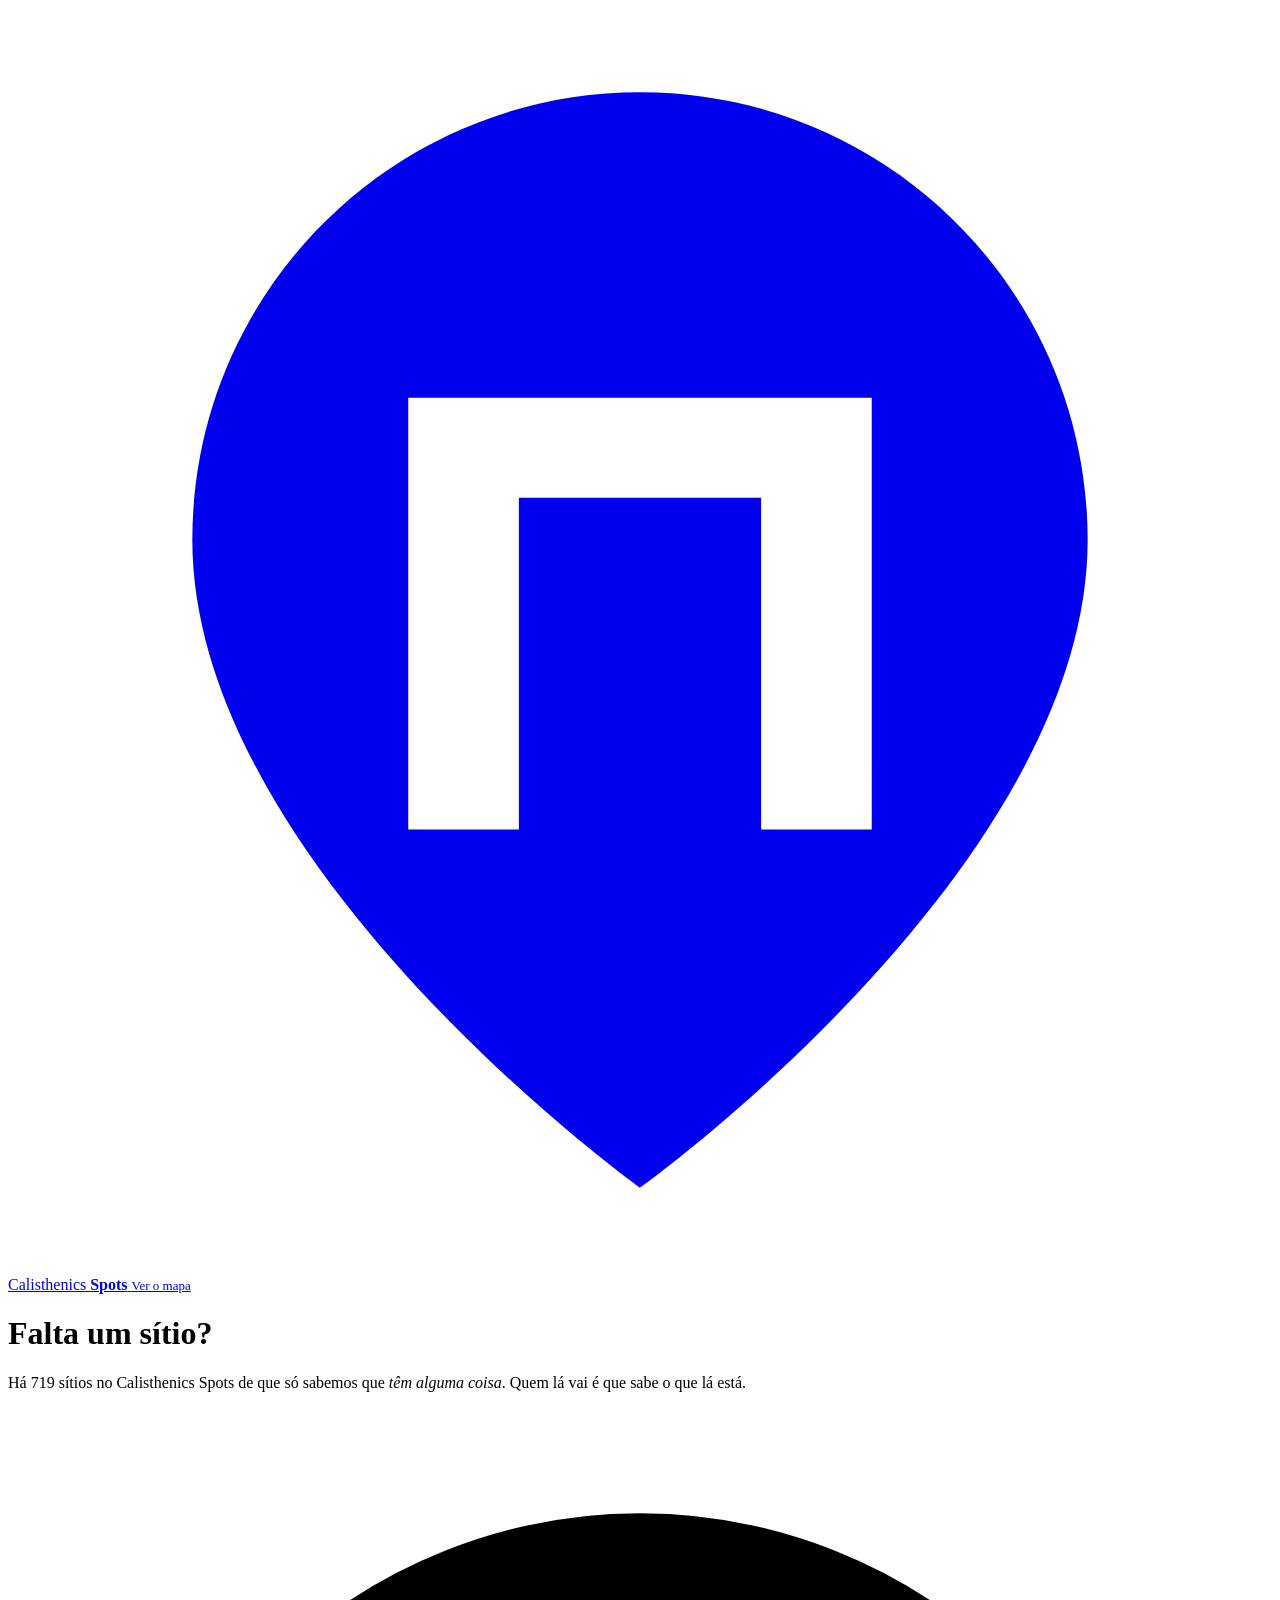
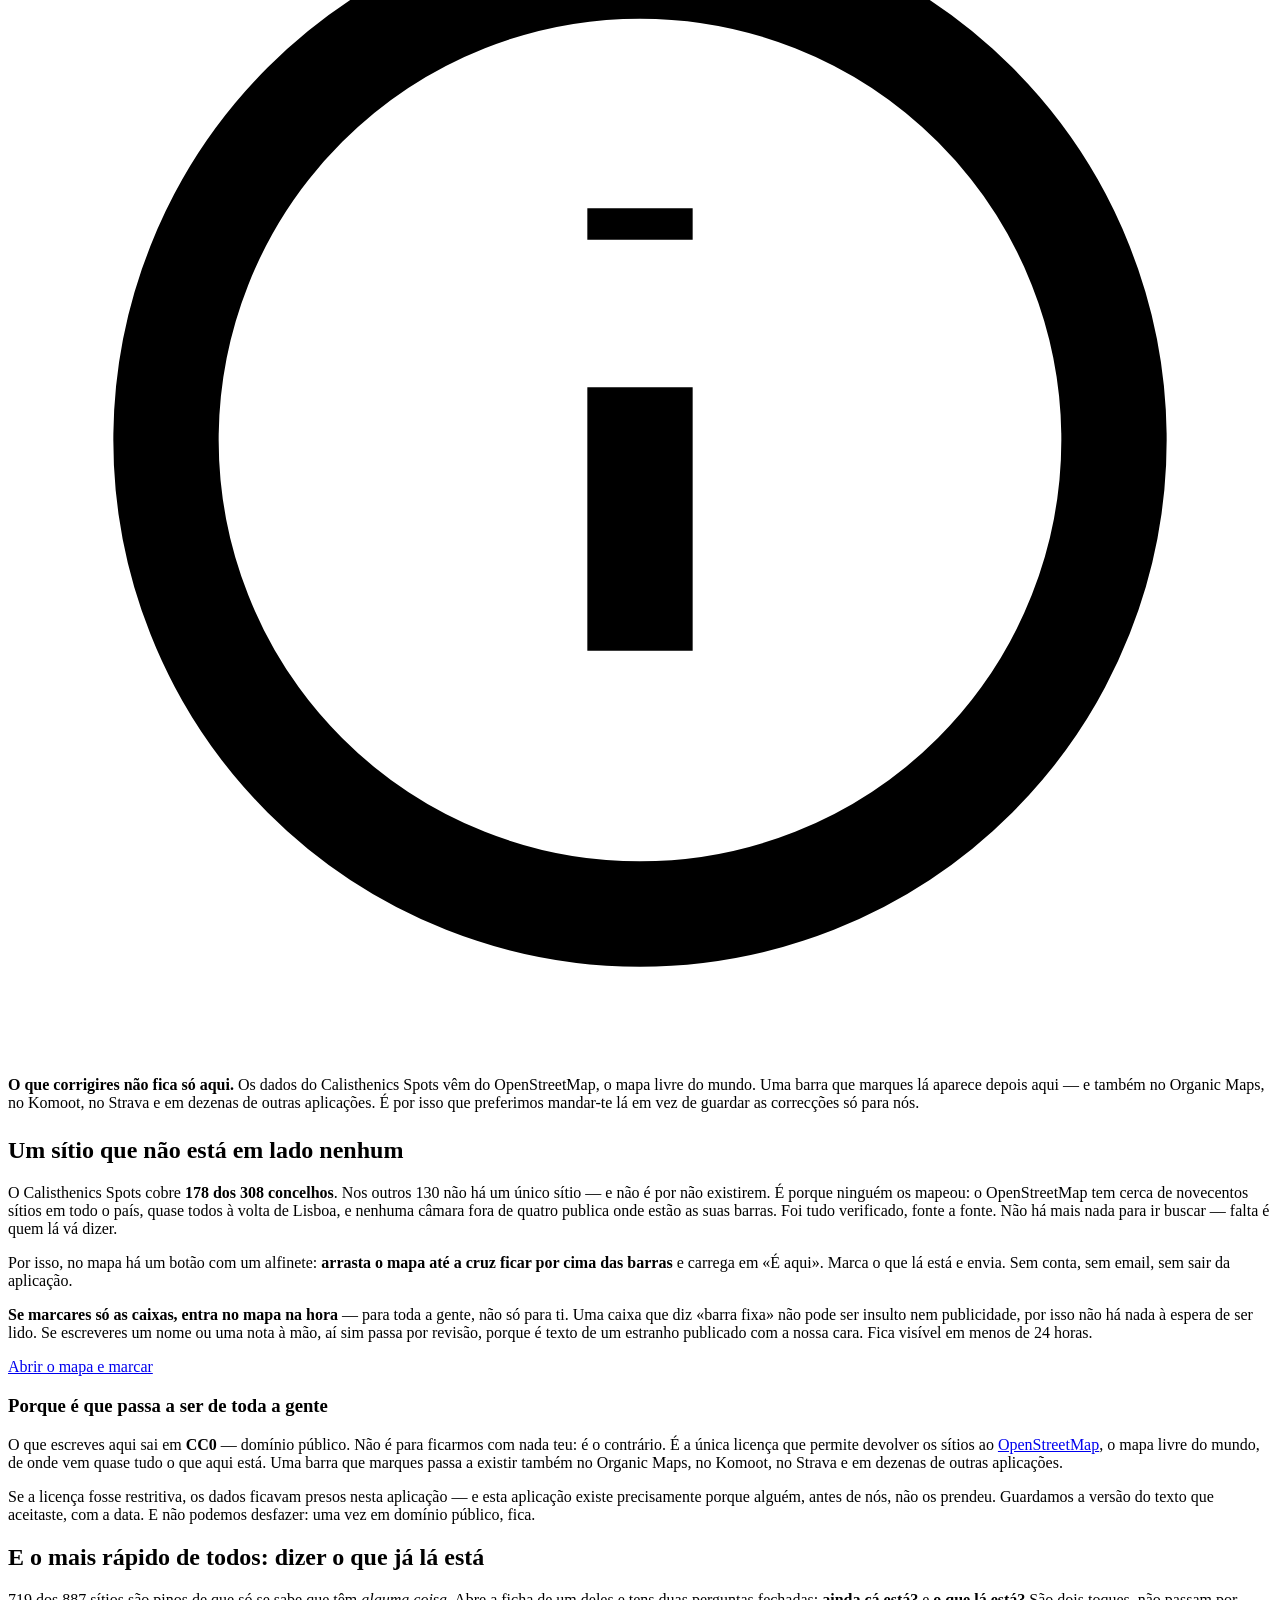
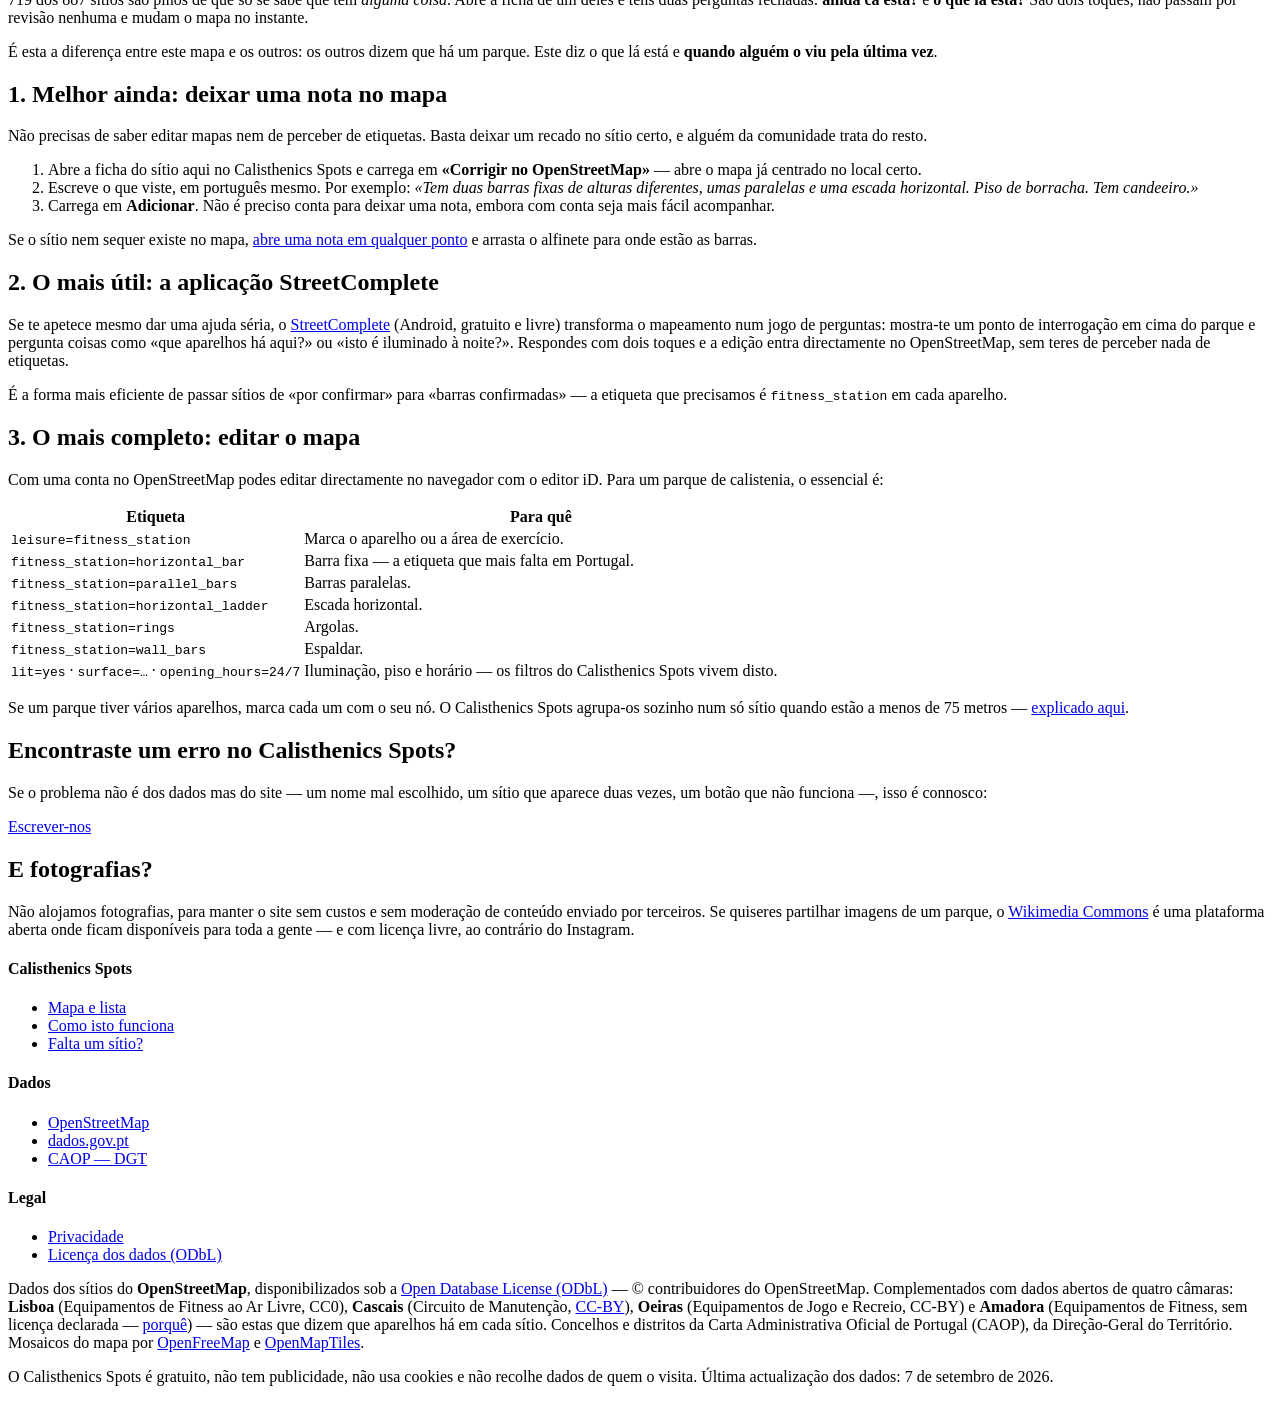
==== commit 9f571bce: "Fechar a caixa de correio, e as três coisas que o utilizador pediu primeiro Quatro críticas adversar" ====
--- a/contribuir/index.html
+++ b/contribuir/index.html
@@ -14,7 +14,7 @@
 <meta property="og:description" content="Três formas de melhorar o mapa, da mais rápida à mais completa.">
 <meta property="og:url" content="https://renatovalente5.github.io/calisthenics-spots/contribuir/">
 <link rel="icon" href="/calisthenics-spots/assets/img/pino.svg" type="image/svg+xml">
-<link rel="stylesheet" href="/calisthenics-spots/assets/css/app.css?v=06d1412e">
+<link rel="stylesheet" href="/calisthenics-spots/assets/css/app.css?v=4a0f879a">
 </head>
 <body>
 <header class="topo">
@@ -58,6 +58,18 @@
   uma nota à mão, aí sim passa por revisão, porque é texto de um estranho publicado
   com a nossa cara. Fica visível em menos de 24 horas.</p>
   <p><a class="botao" href="/calisthenics-spots/">Abrir o mapa e marcar</a></p>
+
+  <h3 id="direitos">Porque é que passa a ser de toda a gente</h3>
+  <p>O que escreves aqui sai em <strong>CC0</strong> — domínio público. Não é para
+  ficarmos com nada teu: é o contrário. É a única licença que permite devolver os
+  sítios ao <a href="https://www.openstreetmap.org/" rel="noopener">OpenStreetMap</a>,
+  o mapa livre do mundo, de onde vem quase tudo o que aqui está. Uma barra que
+  marques passa a existir também no Organic Maps, no Komoot, no Strava e em
+  dezenas de outras aplicações.</p>
+  <p>Se a licença fosse restritiva, os dados ficavam presos nesta aplicação — e
+  esta aplicação existe precisamente porque alguém, antes de nós, não os prendeu.
+  Guardamos a versão do texto que aceitaste, com a data. E não podemos desfazer:
+  uma vez em domínio público, fica.</p>
 
   <h2>E o mais rápido de todos: dizer o que já lá está</h2>
   <p>719 dos 887 sítios são pinos de que só se sabe que têm
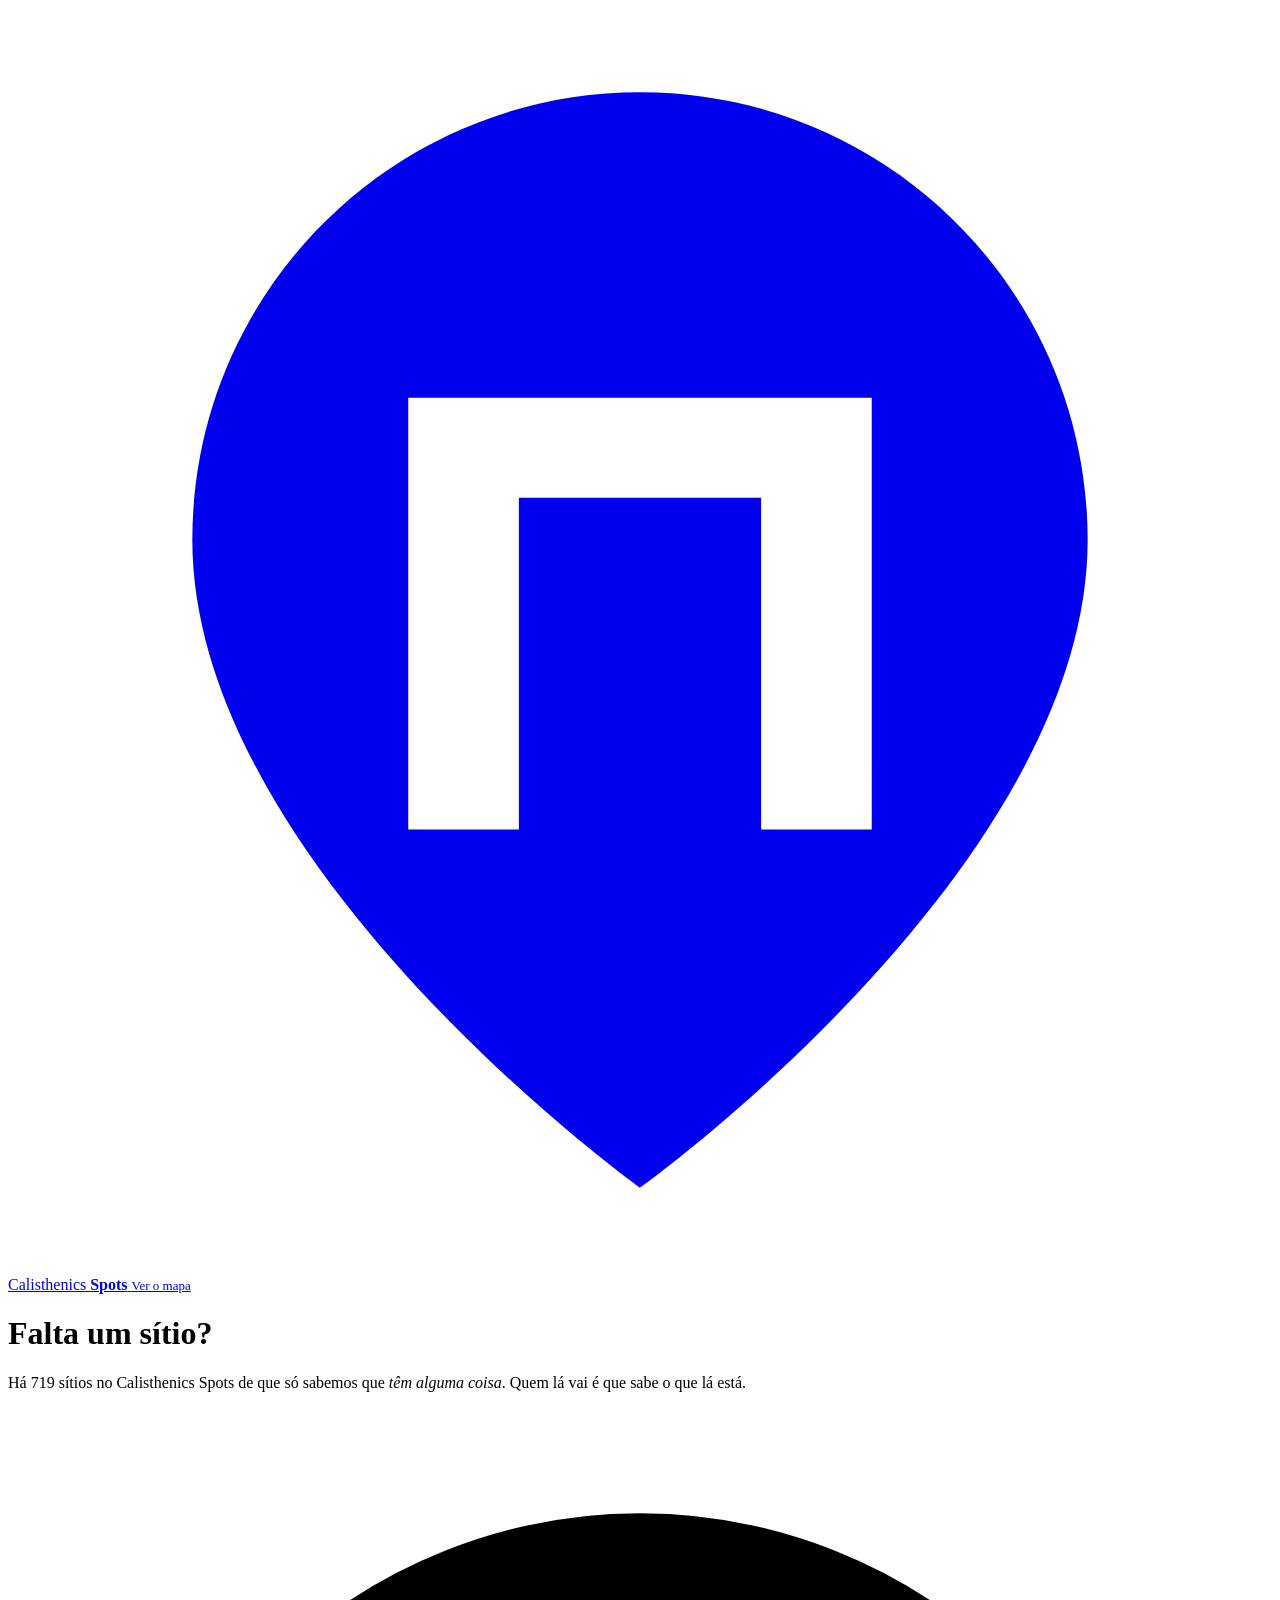
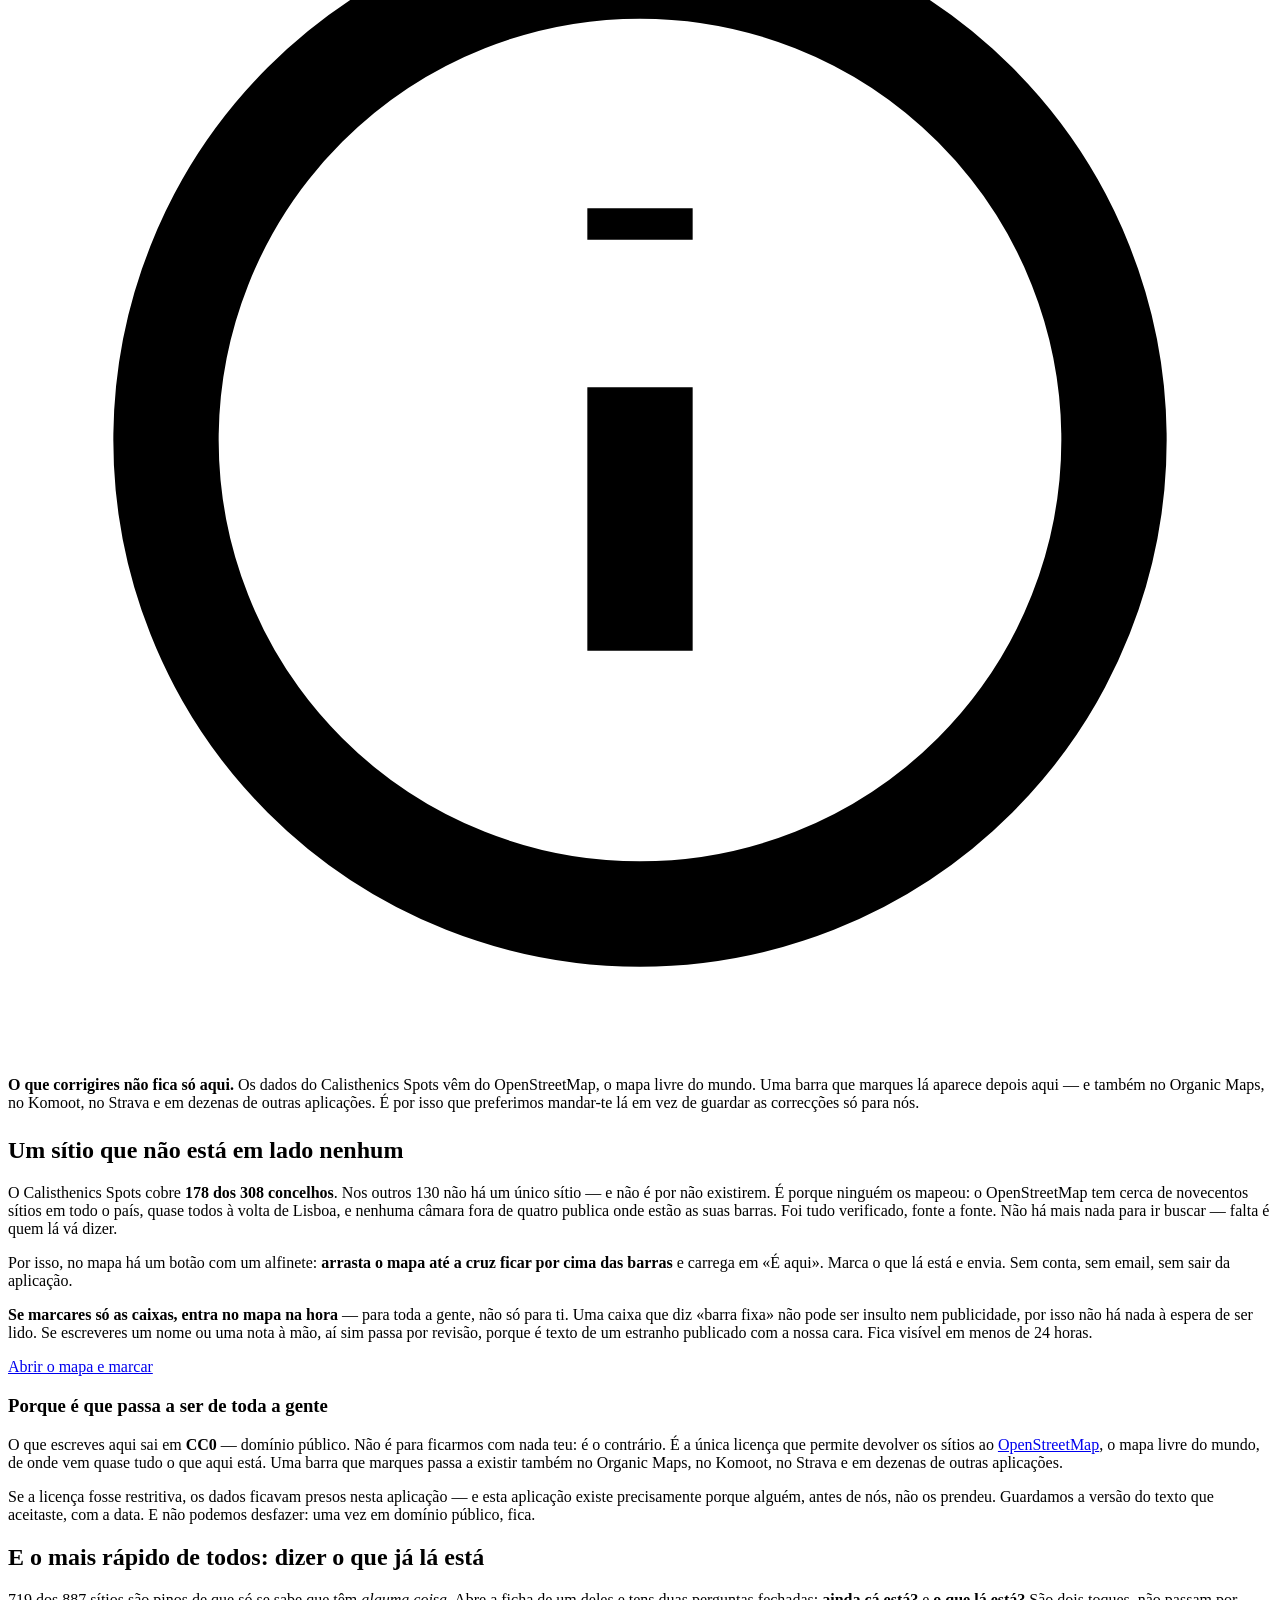
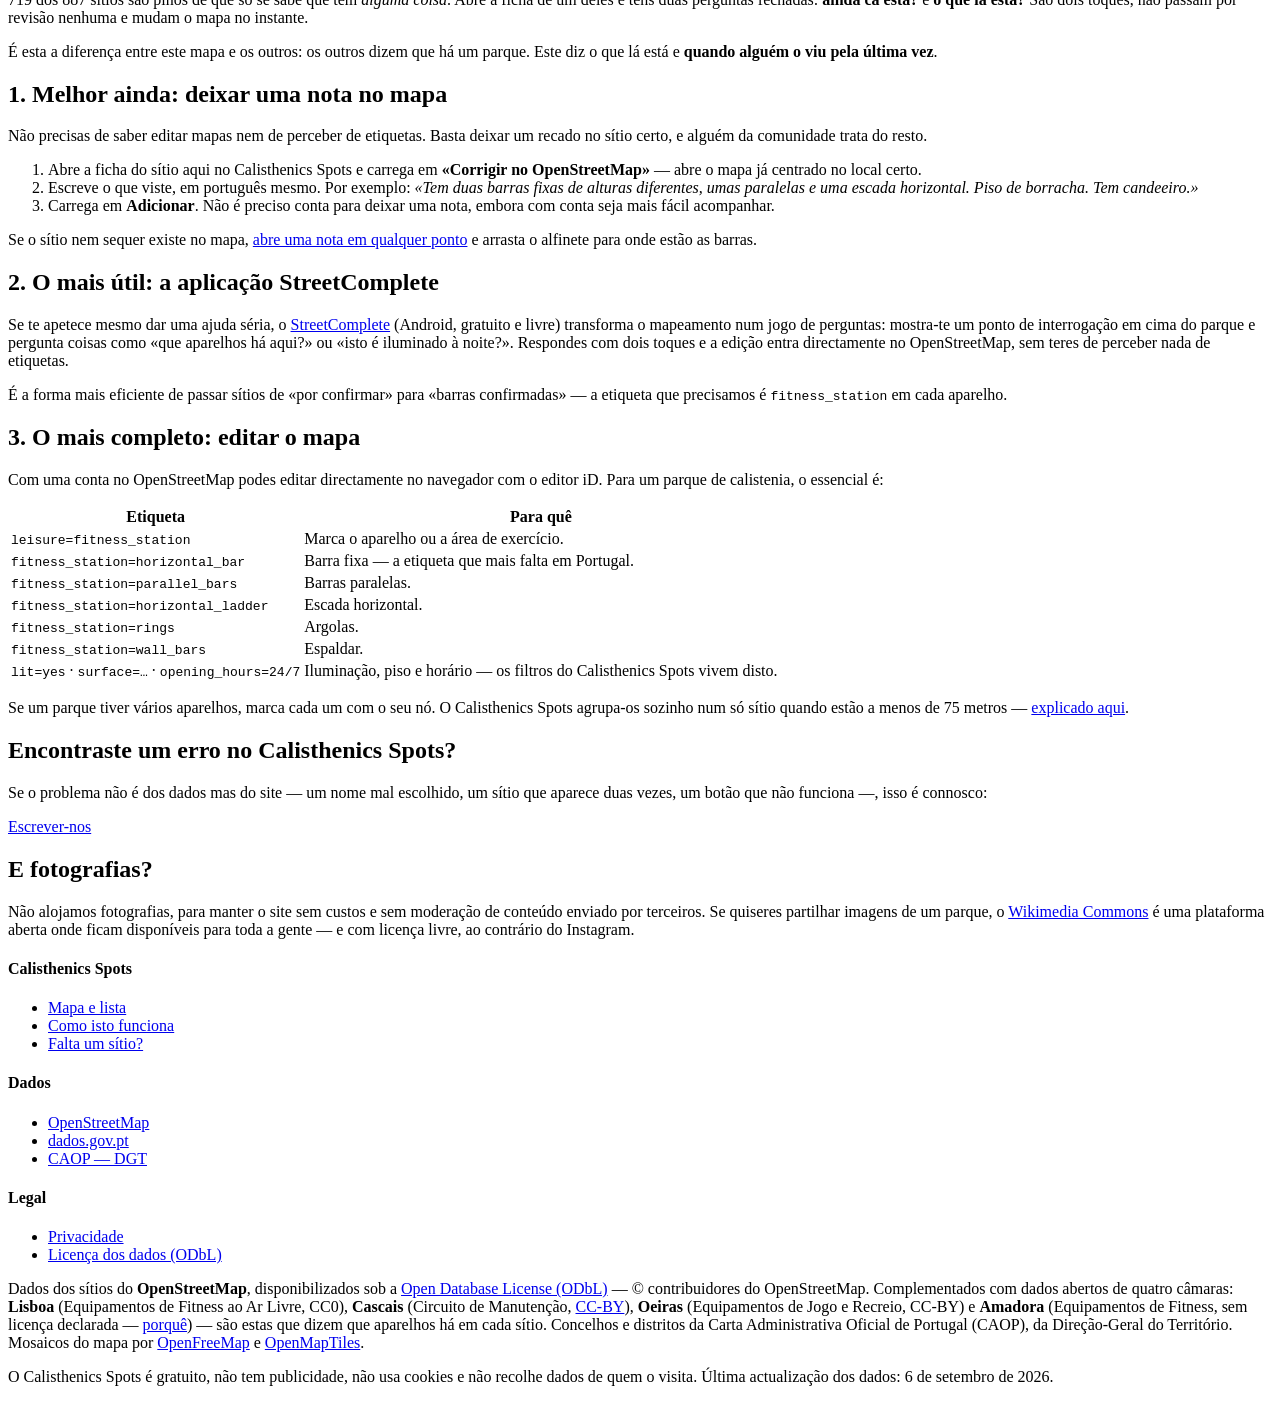
==== commit 6a24c5c6: "A data que o site mostra é a dos dados, não a da construção O CI falhou e tinha razão. A guarda «rec" ====
--- a/contribuir/index.html
+++ b/contribuir/index.html
@@ -185,7 +185,7 @@
     <a href="https://openfreemap.org/" rel="noopener">OpenFreeMap</a> e
     <a href="https://openmaptiles.org/" rel="noopener">OpenMapTiles</a>.</p>
     <p>O Calisthenics Spots é gratuito, não tem publicidade, não usa cookies e não recolhe
-    dados de quem o visita. Última actualização dos dados: 7 de setembro de 2026.</p>
+    dados de quem o visita. Última actualização dos dados: 6 de setembro de 2026.</p>
   </div>
 </footer>
 </body>
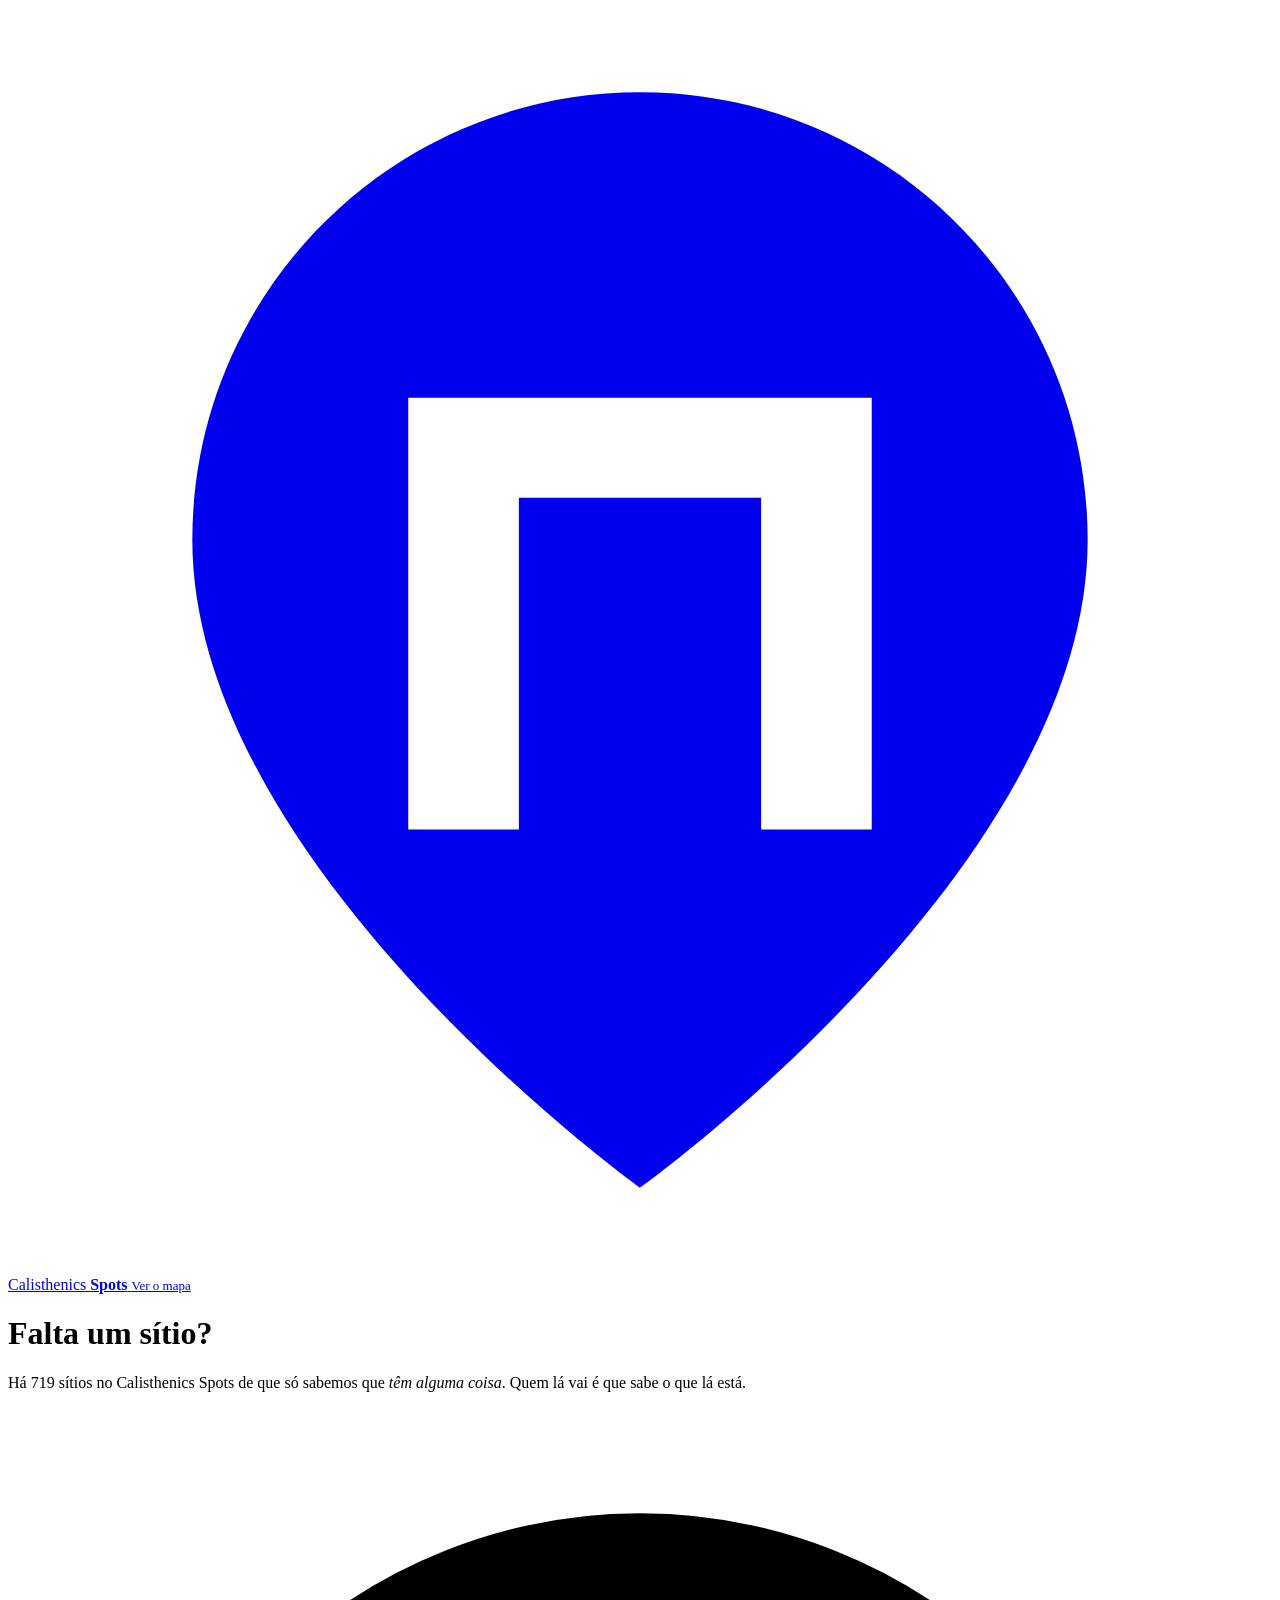
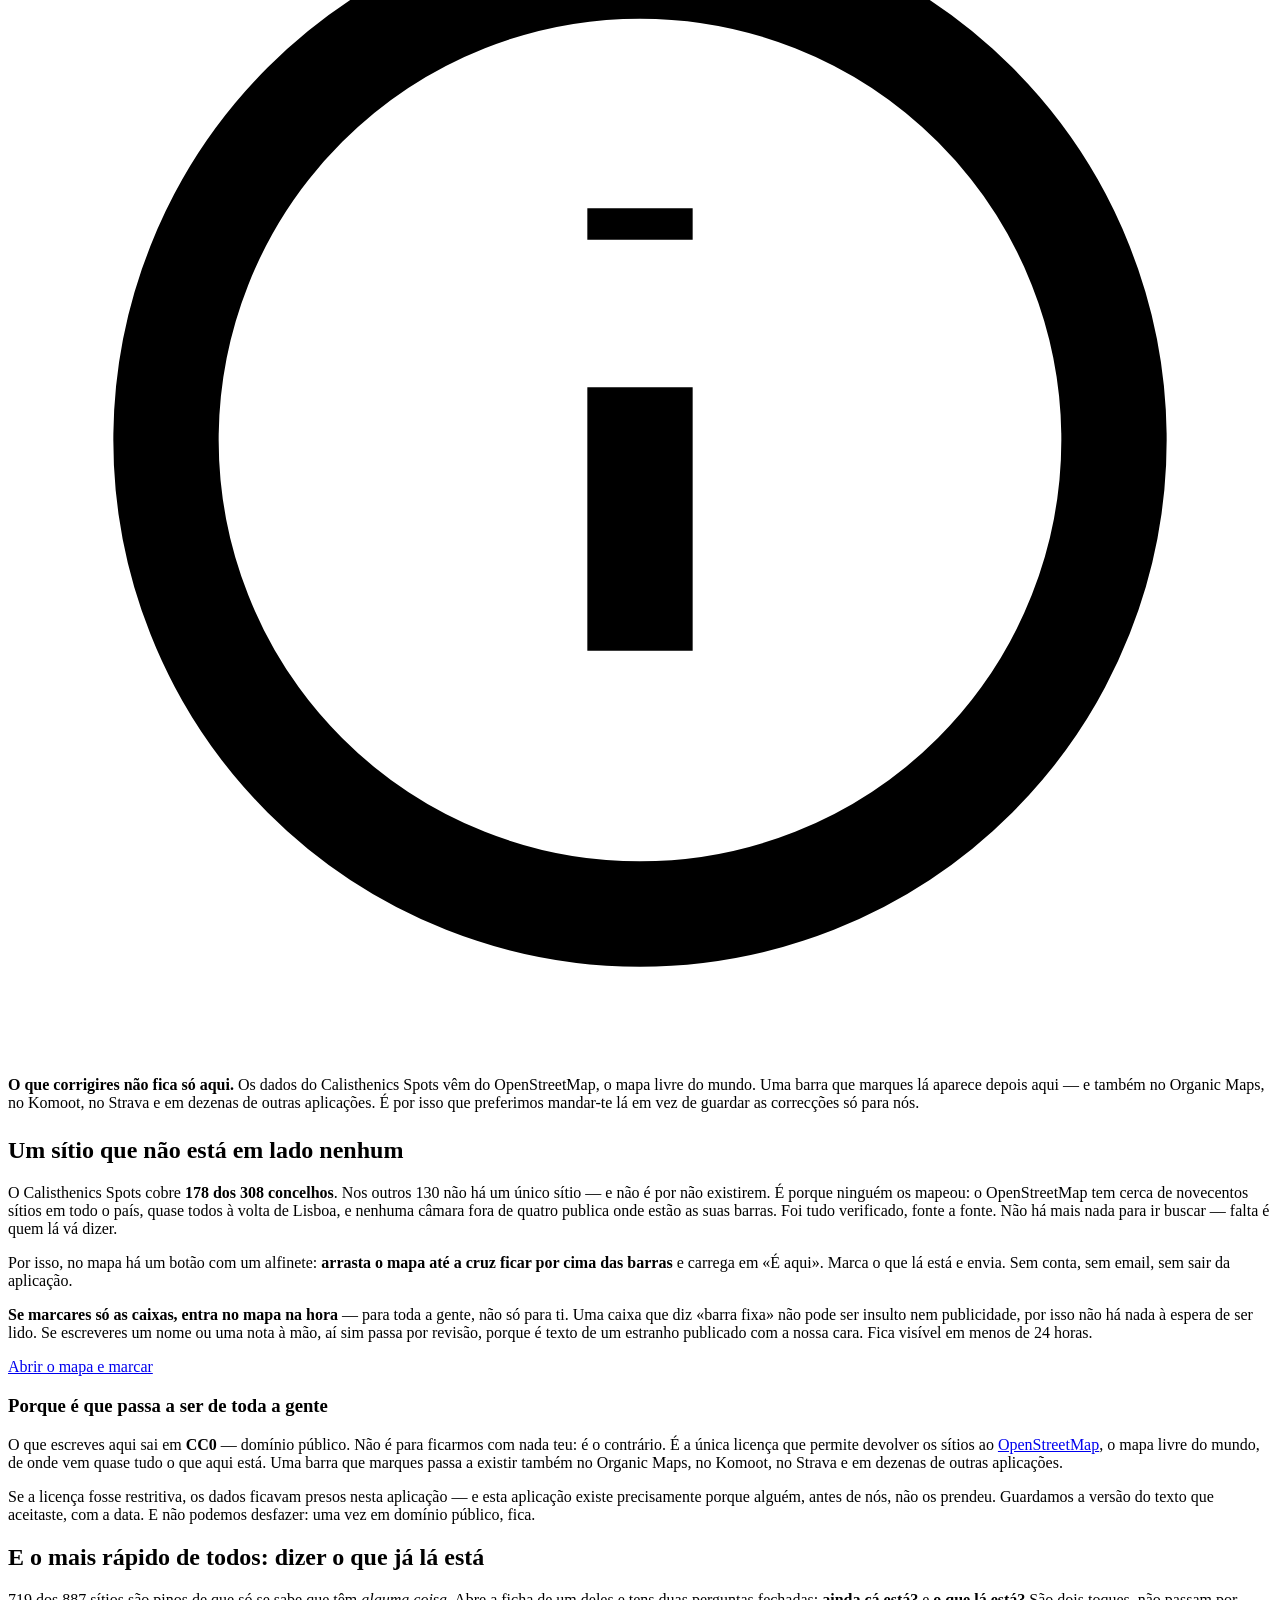
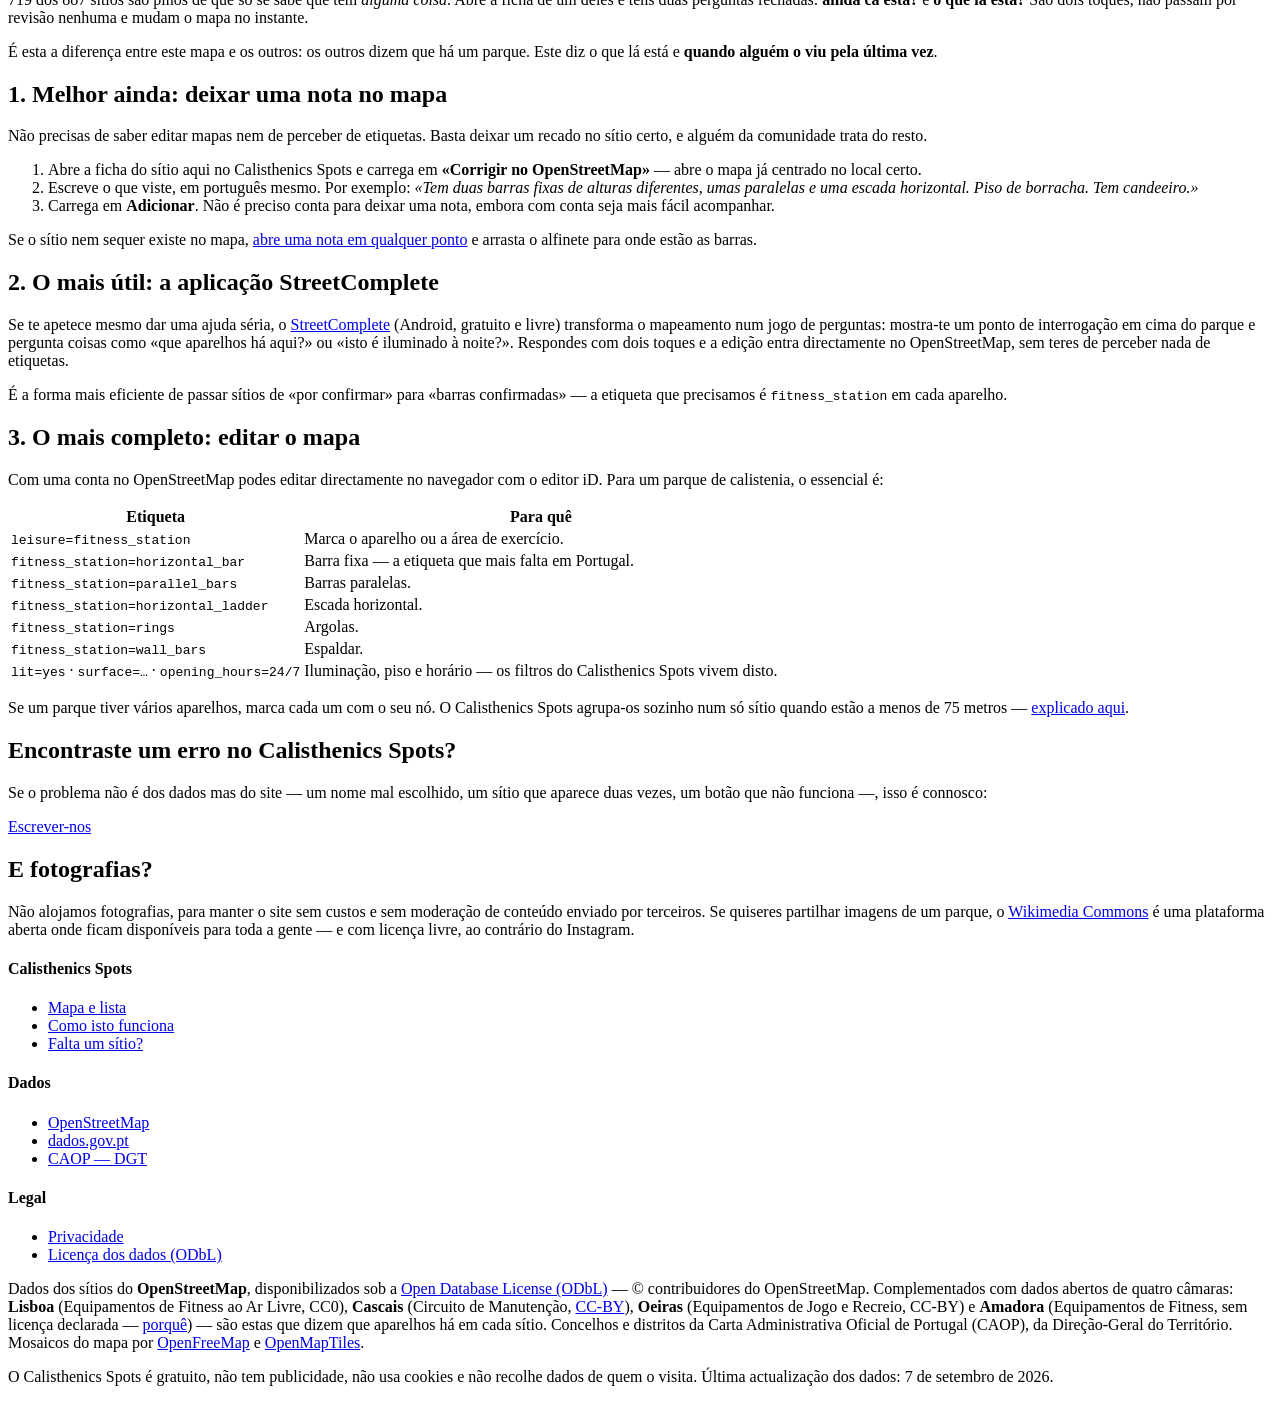
==== commit 3e276e20: "Três ficheiros: separar o que é ODbL do que é CC0 Era a maior dívida técnica que tinha em aberto, e " ====
--- a/contribuir/index.html
+++ b/contribuir/index.html
@@ -14,7 +14,7 @@
 <meta property="og:description" content="Três formas de melhorar o mapa, da mais rápida à mais completa.">
 <meta property="og:url" content="https://renatovalente5.github.io/calisthenics-spots/contribuir/">
 <link rel="icon" href="/calisthenics-spots/assets/img/pino.svg" type="image/svg+xml">
-<link rel="stylesheet" href="/calisthenics-spots/assets/css/app.css?v=4a0f879a">
+<link rel="stylesheet" href="/calisthenics-spots/assets/css/app.css?v=cd8b6408">
 </head>
 <body>
 <header class="topo">
@@ -185,7 +185,7 @@
     <a href="https://openfreemap.org/" rel="noopener">OpenFreeMap</a> e
     <a href="https://openmaptiles.org/" rel="noopener">OpenMapTiles</a>.</p>
     <p>O Calisthenics Spots é gratuito, não tem publicidade, não usa cookies e não recolhe
-    dados de quem o visita. Última actualização dos dados: 6 de setembro de 2026.</p>
+    dados de quem o visita. Última actualização dos dados: 7 de setembro de 2026.</p>
   </div>
 </footer>
 </body>
